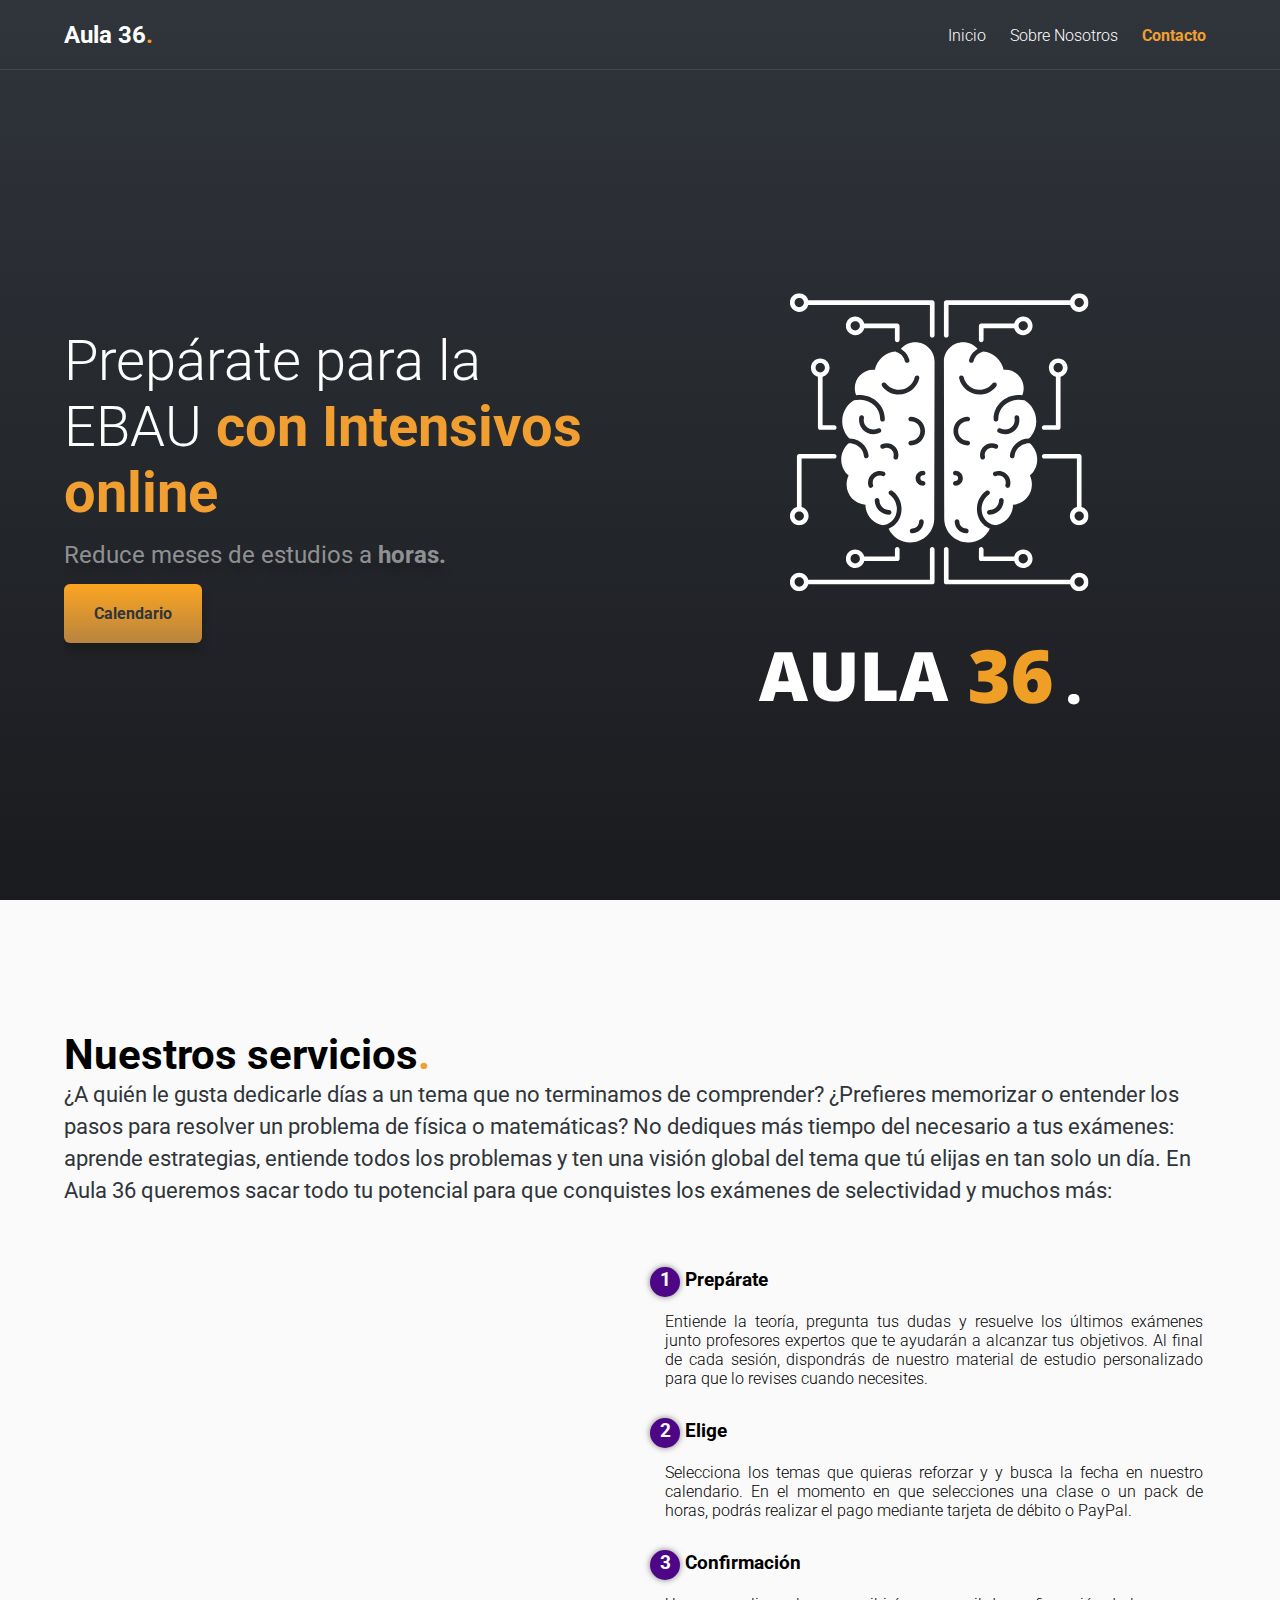
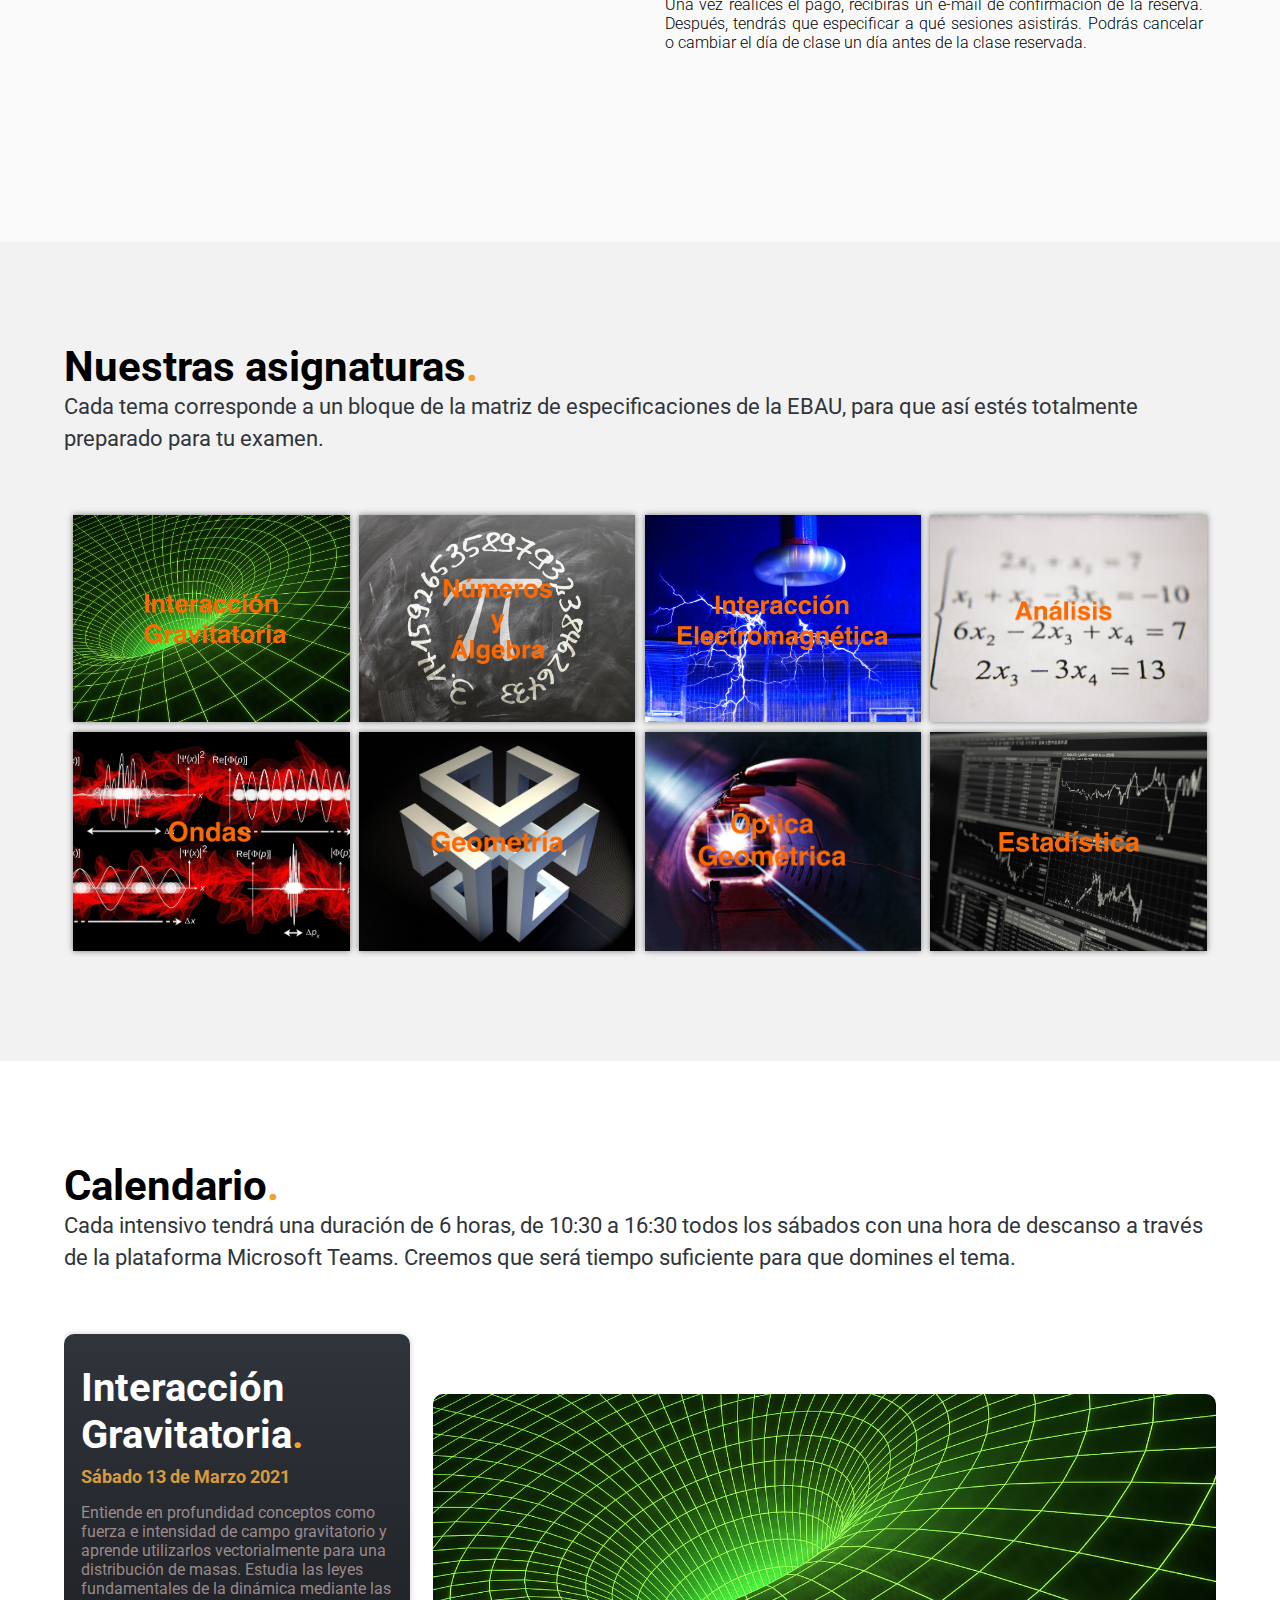
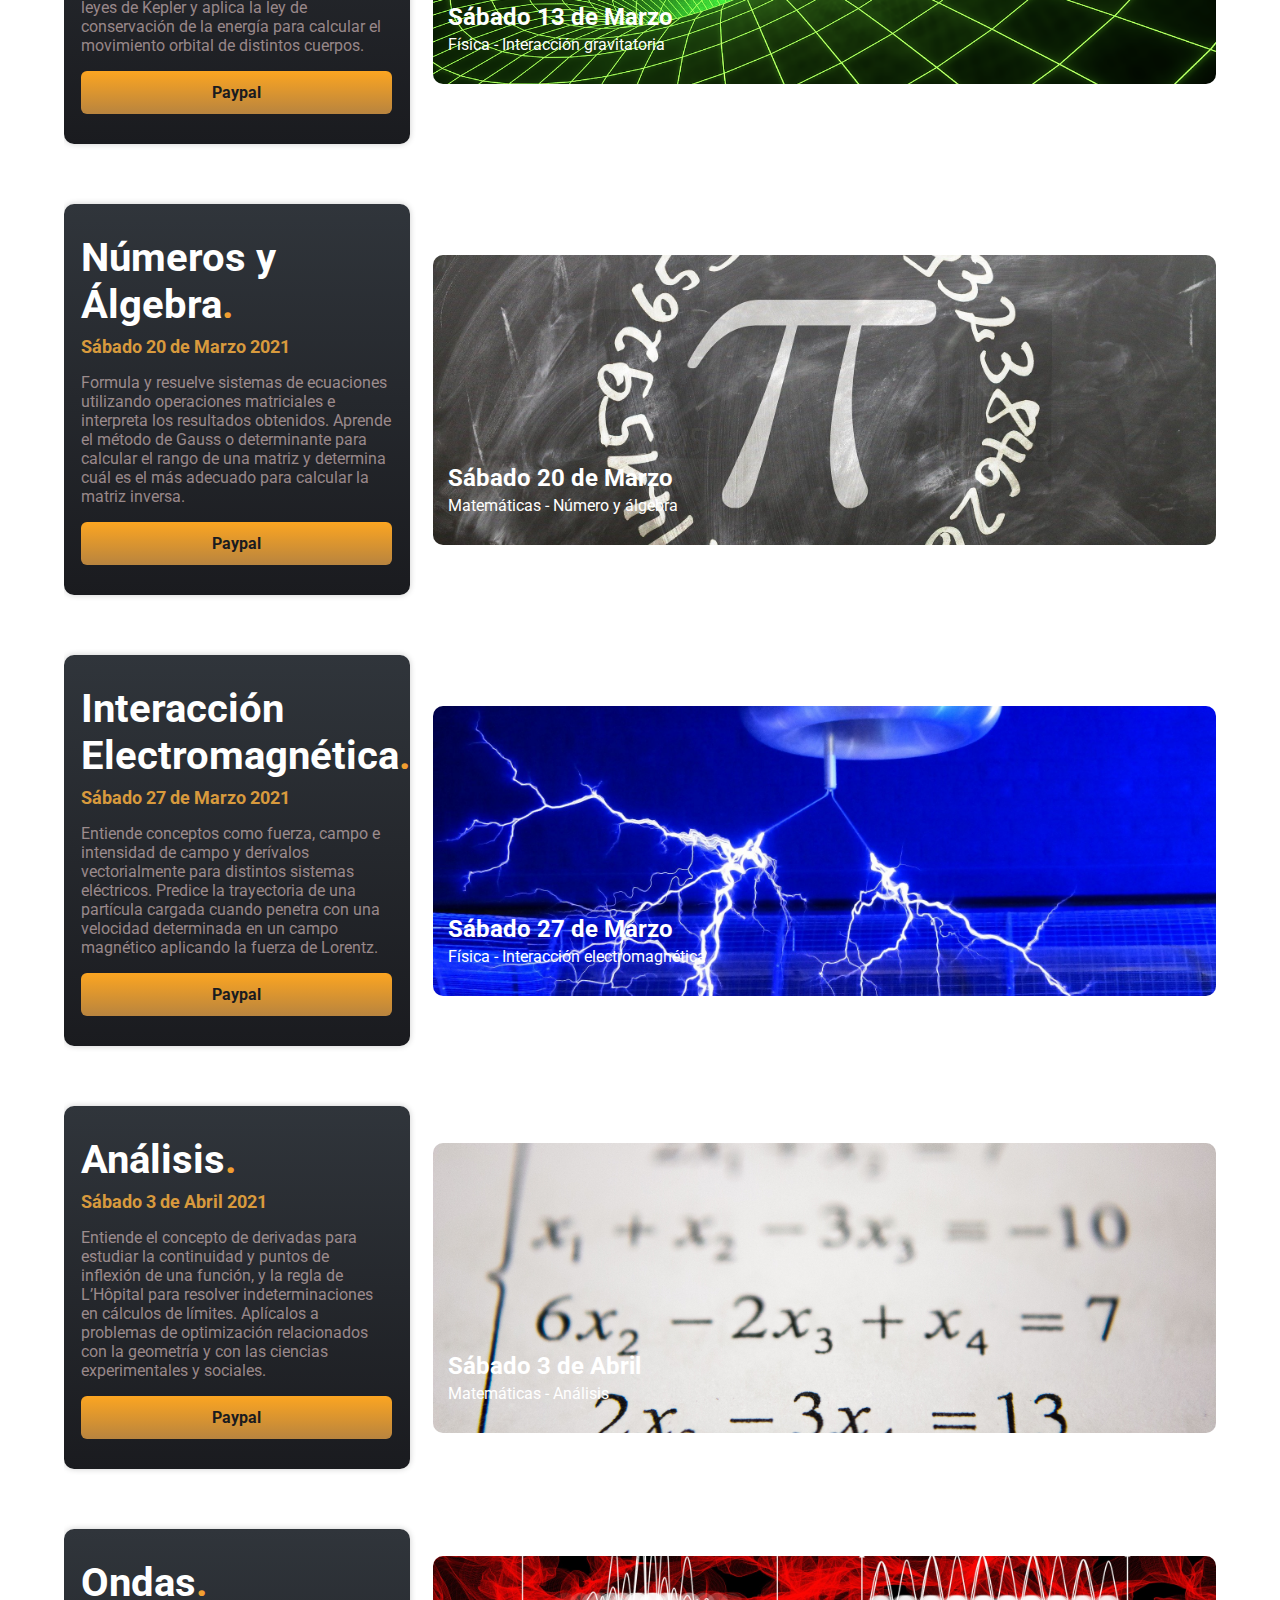
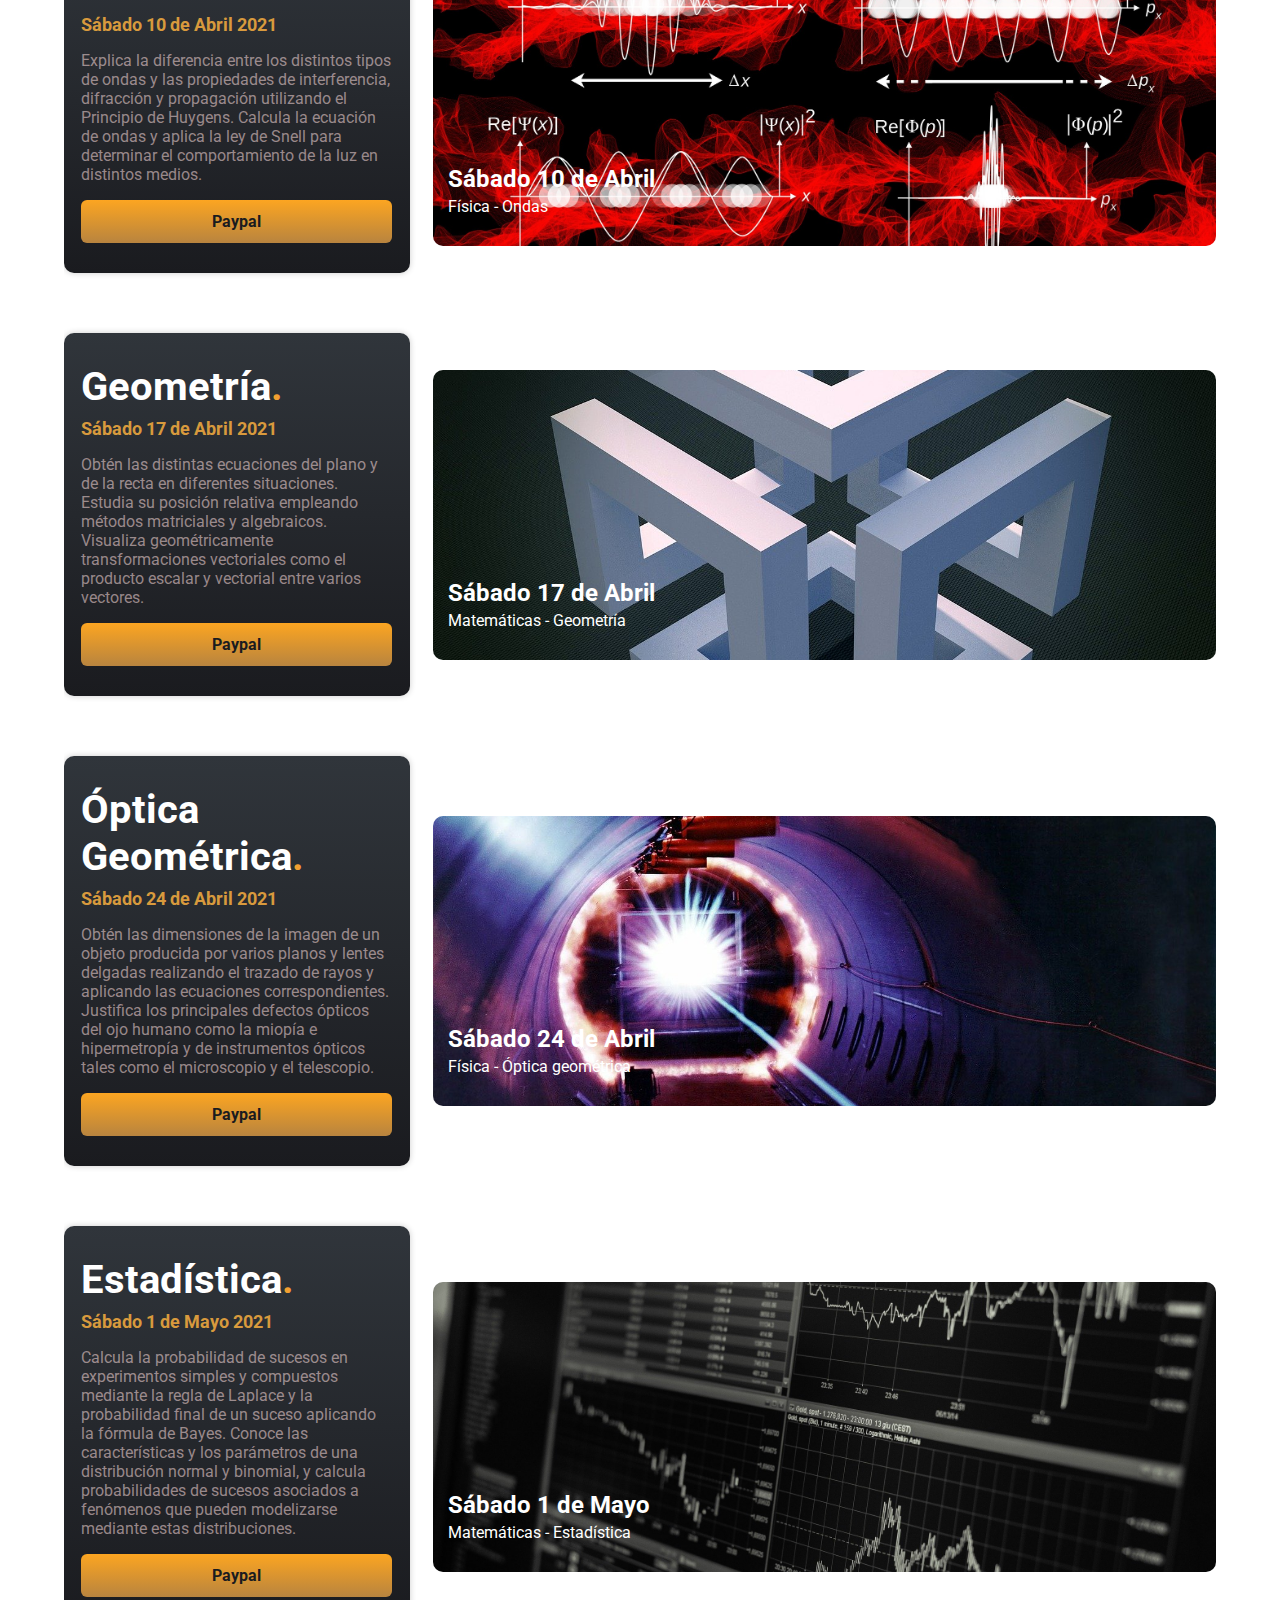
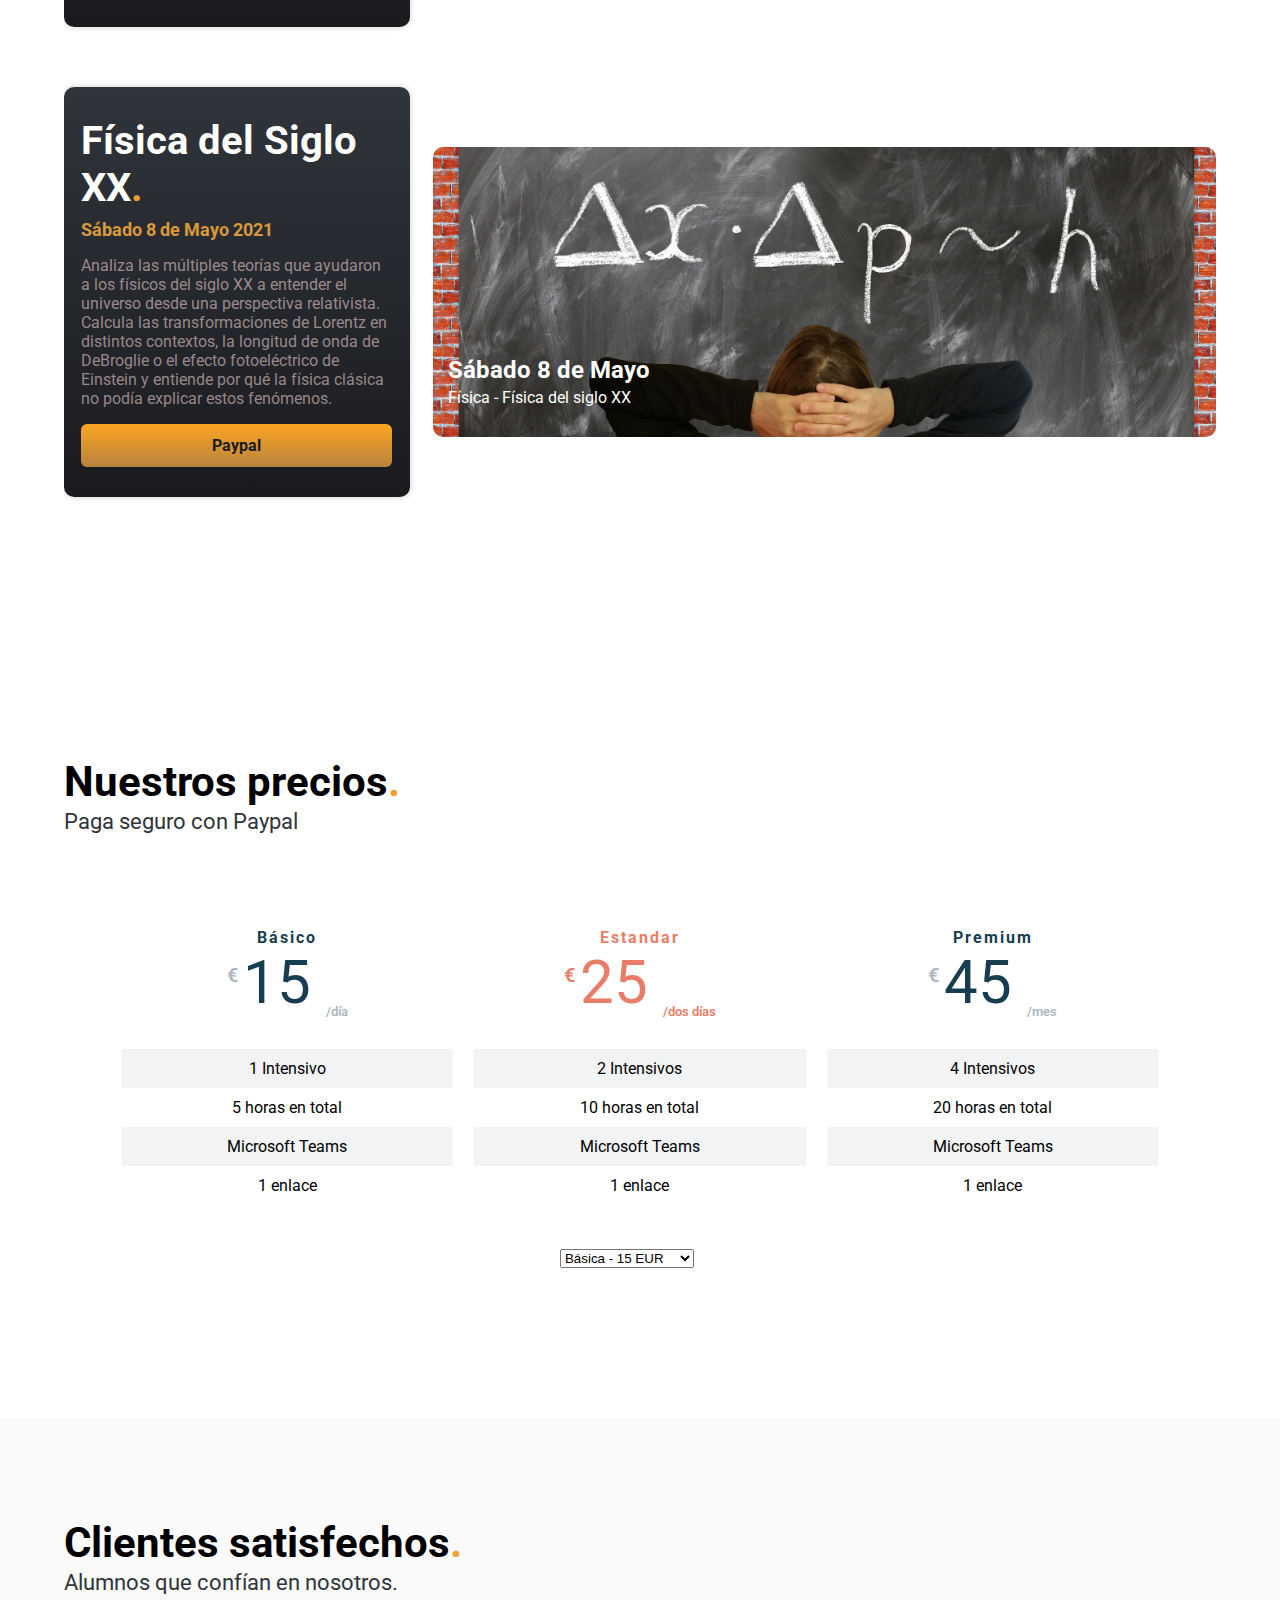
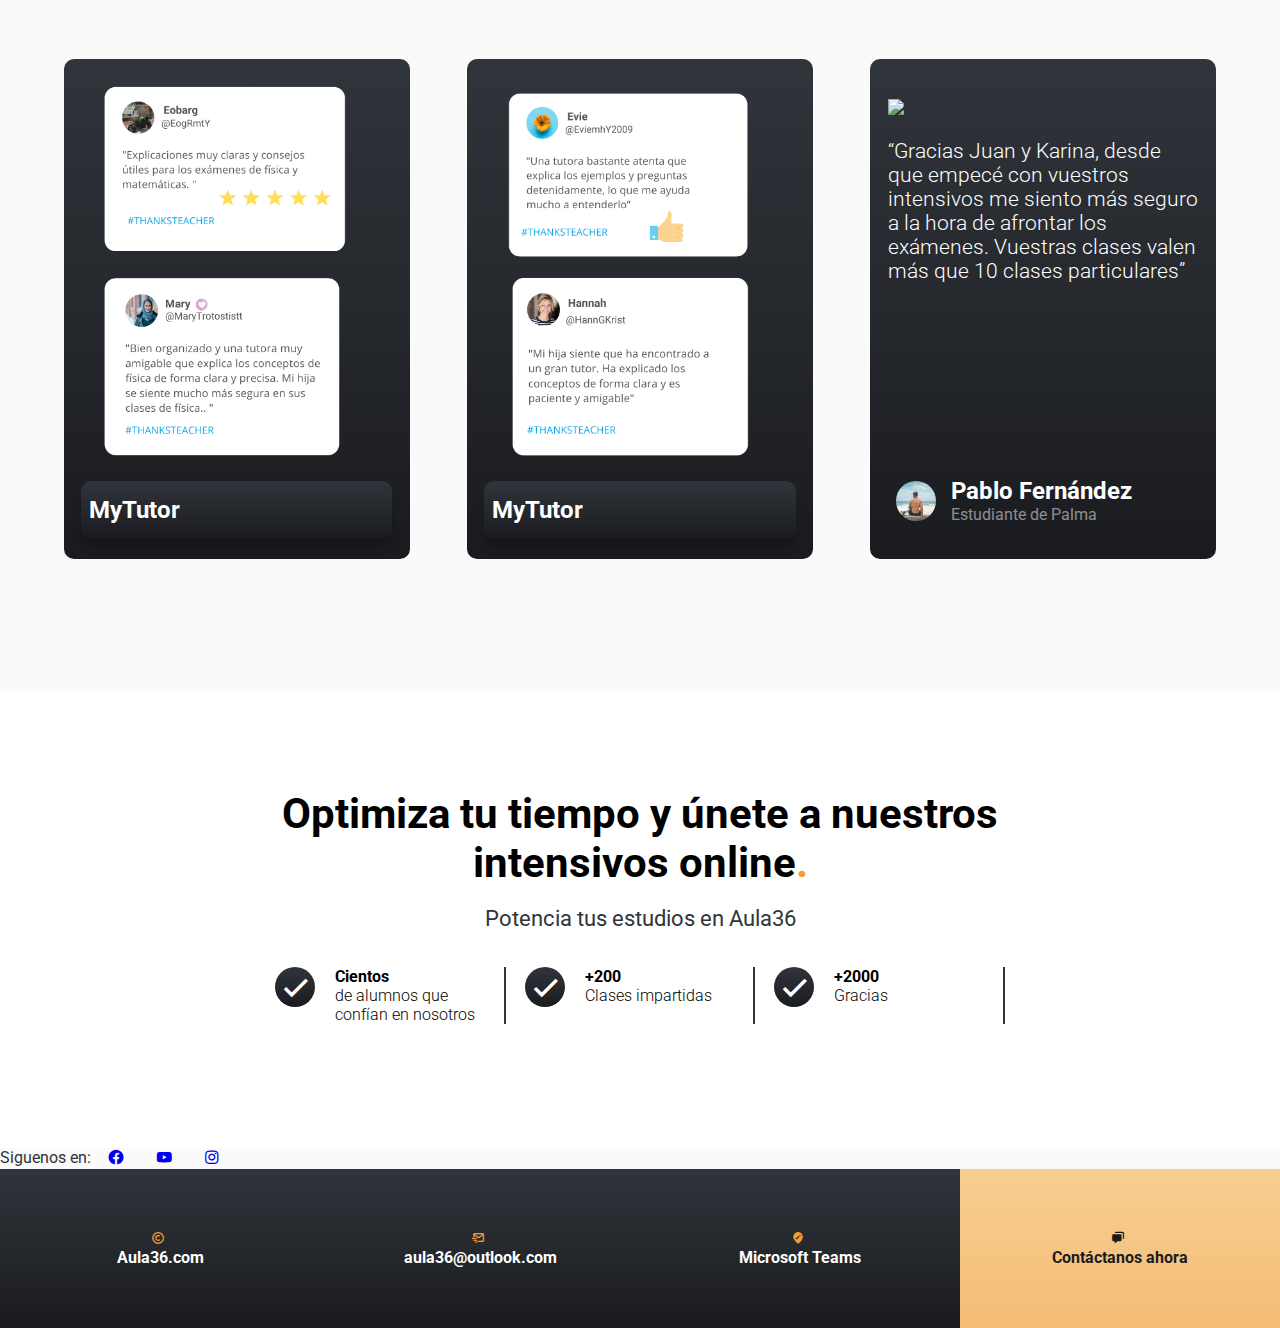
==== index.html @ c2f14b73 "Update index.html" ====
<!DOCTYPE html>
<html lang="es">
<head>
    <meta charset="UTF-8">
    <meta name="viewport" content="width=device-width, initial-scale=1.0">
    <meta name="description" content="Prepárate para la EBAU con cursos intensivos.Optimiza tus Estudios.Deja atrás las CLASES PARTICULARES y afronta la SELECTIVIDAD">
    <meta name="keywords" content="ebau, selectividad, clases particulares, estudiar, física, matemáticas">
    <title>Aula36</title>
    <link rel="shortcut icon" href="img/favicon-16x16.png" type="image/x-icon">
    <link rel="stylesheet" href="css/styles.css">
    <link href='https://cdn.jsdelivr.net/npm/boxicons@2.0.5/css/boxicons.min.css' rel='stylesheet'>
</head>
<body>
    <header class="hero">
        <nav class="nav__hero">
            <div class="container nav__container">
                <div class="logo">
                    <h2 class="logo__name">Aula 36<span class="point">.</span></h2>
                </div>
                <div class="links">
                    <a href="index.html" class="link">Inicio</a>
                    <a href="sobre nosotros.html" class="link">Sobre Nosotros</a>
                    <a href="contacto.html" class="link link--active">Contacto</a>
                </div>
            </div>
        </nav>


        <section class="container hero__main">  
            <div class="hero__textos">
                <h1 class="title">Prepárate para la EBAU <span class="title--active">con Intensivos online</span></h1> 
                <p class="copy">Reduce meses de estudios a <span class="copy__active">horas.</span></p>
                <a href="#Fecha1" class="cta">Calendario</a>
            </div>
            <img src="img/fefef.svg" class="mockup">
        </section>
    </header>

    <main>
        <section class="services">
            <div class="container">
                <h2 class="subtitle">Nuestros servicios<span class="point">.</span></h2>
                <p class="copy__section">¿A quién le gusta dedicarle días a un tema que no terminamos de comprender? ¿Prefieres memorizar o entender los pasos para resolver un problema de física o matemáticas? 
                    No dediques más tiempo del necesario a tus exámenes: aprende estrategias, entiende todos los problemas y ten una visión global del tema que tú elijas en tan solo un día. En Aula 36 queremos sacar todo tu potencial para que conquistes los exámenes de selectividad y muchos más:</p>
                <div class="contenedor-sobre-nosotros">
                    <iframe width="560" height="315" src="https://www.youtube.com/embed/wNj5FVnJhC0" frameborder="0" allow="accelerometer; autoplay; clipboard-write; encrypted-media; gyroscope; picture-in-picture" allowfullscreen></iframe>
                    <div class="contenido-textos">
                        <h3><span>1</span>Prepárate</h3>
                        <p>Entiende la teoría, pregunta tus dudas  y resuelve los últimos exámenes junto profesores expertos que te ayudarán a alcanzar tus objetivos. Al final de cada sesión, dispondrás de nuestro material de estudio personalizado para que lo revises cuando necesites.</p>
                        <h3><span>2</span>Elige</h3>
                        <p>Selecciona los temas que quieras reforzar y y busca la fecha en nuestro calendario. En el momento en que selecciones una clase o un pack de horas, podrás realizar el pago mediante tarjeta de débito o PayPal. </p>
                            <h3><span>3</span>Confirmación</h3>
                        <p>Una vez realices el pago, recibirás un e-mail de confirmación de la reserva. Después, tendrás que especificar a qué sesiones asistirás. Podrás cancelar o cambiar el día de clase un día antes de la clase reservada.</p>
                    </div>
                </div>
            </div>
        </section>
        <section class="portafolio">
            <div class="container">
                <h2 class="subtitle">Nuestras asignaturas<span class="point">.</span></h2>
            <p class="copy__section">Cada tema corresponde a un bloque de la matriz de especificaciones de la EBAU, para que así estés totalmente preparado para tu examen. </p>
                <div class="galeria-port">
                    <div class="imagen-port">
                        <img src="img/interaccion gravitatoria copia.png" alt="">
                        <div class="hover-galeria">
                            
                            <a href="#Fecha1"><p>Sábado 13 de Marzo</p></a> 
                        </div>
                    </div>
                    <div class="imagen-port">
                        <img src="img/numeros copia.jpg" alt="">
                        <div class="hover-galeria">
                            
                          <a href="#Fecha2"><p>Sábado 20 de Marzo</p></a>  
                        </div>
                    </div>
                    <div class="imagen-port">
                        <img src="img/electromag.jpg" alt="">
                        <div class="hover-galeria">
                          
                           <a href="#Fecha3"><p>Sábado 27 de Marzo</p></a> 
                        </div>
                    </div>
                    <div class="imagen-port">
                        <img src="img/analisi copia.jpg" alt="">
                        <div class="hover-galeria">
                         
                            <a href="#Fecha4"><p>Sábado 3 de Abril</p></a>
                        </div>
                    </div>
                    <div class="imagen-port">
                        <img src="img/ondas.jpg" alt="">
                        <div class="hover-galeria">
                            
                           <a href="#Fecha5"><p>Sábado 10 de Abril</p></a>
                        </div>
                    </div>
                    <div class="imagen-port">
                        <img src="img/geometria.jpg" alt="">
                        <div class="hover-galeria">
                            
                           <a href="#Fecha6"><p>Sábado 17 de Abril</p></a>
                        </div>
                    </div>
                    <div class="imagen-port">
                        <img src="img/optica  copia.jpg" alt="">
                        <div class="hover-galeria">
                          
                           <a href="#Fecha7"><p>Sábado 24 de Abril</p></a> 
                        </div>
                    </div>
                    <div class="imagen-port">
                        <img src="img/estadistica estadi copia.jpg" alt="">
                        <div class="hover-galeria">
                           
                            <a href="#Fecha8"><p>Sábado 1 de Mayo</p></a>
                        </div>
                    </div>
                    
                </div>
            </div>
        </section>





        <section class="projects container">
            <h2 class="subtitle">Calendario<span class="point">.</span></h2>
            <p class="copy__section">Cada intensivo tendrá una duración de 6 horas, de 10:30 a 16:30 todos los sábados con una hora de descanso a través de la plataforma Microsoft Teams. Creemos que será tiempo suficiente para que domines el tema.</p>
            <article class="container-bg">
                <div class="card">
                    <div class="cards__text">
                        <h3 class="card__title" id="Fecha1">Interacción Gravitatoria<span class="point">.</span></h3>
                        <p class="card__date">Sábado 13 de Marzo 2021</p>
                        <p class="card__copy">Entiende en profundidad conceptos como fuerza e intensidad de campo gravitatorio y aprende utilizarlos vectorialmente para una distribución de masas. Estudia las leyes fundamentales de la dinámica mediante las leyes de Kepler y aplica la ley de conservación de la energía para calcular el movimiento orbital de distintos cuerpos.</p>
                        <a href="#Paypal" class="card__button">Paypal</a>
                    </div>
                </div>
                <div class="background">
                    <img src="img/interaccion gravitatoria.png" class="background__img">
                    <div class="background__text">
                        <h3 class="background__title">Sábado 13 de Marzo</h3>
                        <p class="background__copy">Física - Interacción gravitatoria</p>
                    </div>
                </div>
                <div class="card">
                    <div class="cards__text">
                        <h3 class="card__title" id="Fecha2">Números y Álgebra<span class="point">.</span></h3>
                        <p class="card__date">Sábado 20 de Marzo 2021</p>
                        <p class="card__copy">Formula y resuelve sistemas de ecuaciones utilizando operaciones matriciales e interpreta los resultados obtenidos. Aprende el método de Gauss o determinante para calcular el rango de una matriz y determina cuál es el más adecuado para calcular la matriz inversa.</p>
                        <a href="#Paypal" class="card__button">Paypal</a>
                    </div>
                </div>
                <div class="background">
                    <img src="img/numeros.jpg" class="background__img">
                    <div class="background__text">
                        <h3 class="background__title">Sábado 20 de Marzo</h3>
                        <p class="background__copy">Matemáticas - Número y álgebra</p>
                    </div>
                </div>
                <div class="card">
                    <div class="cards__text">
                        <h3 class="card__title" id="Fecha3">Interacción Electromagnética<span class="point">.</span></h3>
                        <p class="card__date">Sábado 27 de Marzo 2021</p>
                        <p class="card__copy">Entiende conceptos como fuerza, campo e intensidad de campo y derívalos vectorialmente para distintos sistemas eléctricos. Predice la trayectoria de una partícula cargada cuando penetra con una velocidad determinada en un campo magnético aplicando la fuerza de Lorentz.</p>
                        <a href="#Paypal" class="card__button">Paypal</a>
                    </div>
                </div>
                <div class="background">
                    <img src="img/interacion electro.jpg" class="background__img">
                    <div class="background__text">
                        <h3 class="background__title">Sábado 27 de Marzo</h3>
                        <p class="background__copy">Física - Interacción electromagnética</p>
                    </div>
                </div>
                <div class="card">
                    <div class="cards__text">
                        <h3 class="card__title" id="Fecha4">Análisis<span class="point">.</span></h3>
                        <p class="card__date">Sábado 3 de Abril 2021</p>
                        <p class="card__copy">Entiende el concepto de derivadas para estudiar la continuidad y puntos de inflexión de una función, y la regla de L’Hôpital para resolver indeterminaciones en cálculos de límites. Aplícalos a problemas de optimización relacionados con la geometría y con las ciencias experimentales y sociales.</p>
                        <a href="#Paypal" class="card__button">Paypal</a>
                    </div>
                </div>
                <div class="background">
                    <img src="img/analisi.jpg" class="background__img">
                    <div class="background__text">
                        <h3 class="background__title">Sábado 3 de Abril</h3>
                        <p class="background__copy">Matemáticas - Análisis</p>
                    </div>
                </div>
                <div class="card">
                    <div class="cards__text">
                        <h3 class="card__title" id="Fecha5">Ondas<span class="point">.</span></h3>
                        <p class="card__date">Sábado 10 de Abril 2021</p>
                        <p class="card__copy">Explica la diferencia entre los distintos tipos de ondas y las propiedades de interferencia, difracción y propagación utilizando el Principio de Huygens. Calcula la ecuación de ondas y aplica la ley de Snell para determinar el comportamiento de la luz en distintos medios. </p>
                        <a href="#Paypal" class="card__button">Paypal</a>
                    </div>
                </div>
                <div class="background">
                    <img src="img/ondas ons.jpg" class="background__img">
                    <div class="background__text">
                        <h3 class="background__title">Sábado 10 de Abril</h3>
                        <p class="background__copy">Física - Ondas</p>
                    </div>
                </div>
                <div class="card">
                    <div class="cards__text">
                        <h3 class="card__title" id="Fecha6">Geometría<span class="point">.</span></h3>
                        <p class="card__date">Sábado 17 de Abril 2021</p>
                        <p class="card__copy">Obtén las distintas ecuaciones del plano y de la recta en diferentes situaciones. Estudia su posición relativa empleando métodos matriciales y algebraicos. Visualiza geométricamente transformaciones vectoriales como el producto escalar y vectorial entre varios vectores.</p>
                        <a href="#Paypal" class="card__button">Paypal</a>
                    </div>
                </div>
                <div class="background">
                    <img src="img/geometria cubo.jpg" class="background__img">
                    <div class="background__text">
                        <h3 class="background__title">Sábado 17 de Abril</h3>
                        <p class="background__copy">Matemáticas - Geometría</p>
                    </div>
                </div>
                <div class="card">
                    <div class="cards__text">
                        <h3 class="card__title" id="Fecha7">Óptica Geométrica<span class="point">.</span></h3>
                        <p class="card__date">Sábado 24 de Abril 2021</p>
                        <p class="card__copy">Obtén las dimensiones de la imagen de un objeto producida por varios planos y lentes delgadas realizando el trazado de rayos y aplicando las ecuaciones correspondientes. Justifica los principales defectos ︎ópticos del ojo humano como la miop︎ía e hipermetrop︎ía y de instrumentos ︎ópticos tales como el microscopio y el telescopio.</p>
                        <a href="#Paypal" class="card__button">Paypal</a>
                    </div>
                </div>
                <div class="background">
                    <img src="img/optica .jpg" class="background__img">
                    <div class="background__text">
                        <h3 class="background__title">Sábado 24 de Abril</h3>
                        <p class="background__copy">Física - Óptica geométrica</p>
                    </div>
                </div>
                <div class="card">
                    <div class="cards__text">
                        <h3 class="card__title" id="Fecha8">Estadística<span class="point">.</span></h3>
                        <p class="card__date">Sábado 1 de Mayo 2021</p>
                        <p class="card__copy">Calcula la probabilidad de sucesos en experimentos simples y compuestos mediante la regla de Laplace y la probabilidad final de un suceso aplicando la fórmula de Bayes. Conoce las características y los parámetros de una distribución normal y binomial, y calcula probabilidades de sucesos asociados a fenómenos que pueden modelizarse mediante estas distribuciones.   </p>
                        <a href="#Paypal" class="card__button">Paypal</a>
                    </div>
                </div>
                <div class="background">
                    <img src="img/estadistica estadi.jpg" class="background__img">
                    <div class="background__text">
                        <h3 class="background__title">Sábado 1 de Mayo</h3>
                        <p class="background__copy">Matemáticas - Estadística</p>
                    </div>
                </div>
                <div class="card">
                    <div class="cards__text">
                        <h3 class="card__title" id="Fecha9">Física del Siglo XX<span class="point">.</span></h3>
                        <p class="card__date">Sábado 8 de Mayo 2021</p>
                        <p class="card__copy">Analiza las múltiples teorías que ayudaron a los físicos del siglo XX a entender el universo desde una perspectiva relativista. Calcula las transformaciones de Lorentz en distintos contextos, la longitud de onda de DeBroglie o el efecto fotoeléctrico de Einstein y entiende por qué la física clásica no podía explicar estos fenómenos.</p>
                        <a href="#Paypal" class="card__button">Paypal</a>
                    </div>
                </div>
                <div class="background">
                    <img src="img/Sxx.jpg" class="background__img">
                    <div class="background__text">
                        <h3 class="background__title">Sábado 8 de Mayo</h3>
                        <p class="background__copy">Física - Física del siglo XX</p>
                    </div>
                </div>
               
             
            </article>
        </section>


        <section class="container">
            <h2 class="subtitle">Nuestros precios<span class="point">.</span></h2>
            <p class="copy__section" id="Paypal">Paga seguro con Paypal</p>
                    <div class="wrap">
                        <div class="pricing-wrap">
                            <div class="pricing-table">
                                <div class="pricing-table-cont">
                                    <div class="pricing-table-head">
                                        <h2>Básico</h2>
                                        <h3><sup>€ </sup>15 <sub>/día</sub></h3>
                                    </div>
                                    <ul class="pricing-table-list">
                                        <li><span>1 </span>Intensivo</li>
                                        <li><span>5 </span>horas en total</li>
                                        <li><span></span>Microsoft Teams</li>
                                        <li><span>1 </span>enlace</li>
                                    </ul>
                                   
                                   
                                </div>
                            </div>
                            <div class="pricing-table">
                                <div class="pricing-table-cont">
                                    <div class="pricing-table-head estandar-title" >
                                        <h2>Estandar</h2>
                                        <h3><sup>€ </sup>25 <sub>/dos días</sub></h3>
                                    </div>
                                    <ul class="pricing-table-list">
                                        <li><span>2 </span>Intensivos</li>
                                        <li><span>10 </span>horas en total</li>
                                        <li><span></span>Microsoft Teams</li>
                                        <li><span>1 </span>enlace</li>
                                    </ul>
                                  </div>
                              </div>
          
                              <div class="pricing-table">
                                <div class="pricing-table-cont">
                                    <div class="pricing-table-head" >
                                        <h2>Premium</h2>
                                        <h3><sup>€ </sup>45 <sub>/mes</sub></h3>
                                    </div>
                                    <ul class="pricing-table-list">
                                        <li><span>4 </span>Intensivos</li>
                                        <li><span>20 </span>horas en total</li>
                                        <li><span></span>Microsoft Teams</li>
                                        <li><span>1 </span>enlace</li>
                                    </ul>
                                  </div>
                              </div>
                            </div> 
                
                            <div id="smart-button-container">
                                <div style="text-align: center;">
                                  <div style="margin-bottom: 1.25rem;">
                                    <p></p>
                                    <select id="item-options"><option value="Básica" price="15">Básica - 15 EUR</option><option value="Estándar" price="25">Estándar - 25 EUR</option><option value="Premium" price="45">Premium - 45 EUR</option></select>
                                    <select style="visibility: hidden" id="quantitySelect"></select>
                                  </div>
                                <div id="paypal-button-container"></div>
                                </div>
                              </div>
                              <script src="https://www.paypal.com/sdk/js?client-id=Ab7tMLRqrZ4BpbXq5FTpYUDBXcegMAT9Wze6vh7yZwE17oCIQgnxRaPvX6les4_Goz8CY1_FpLGQf4vq&currency=EUR" data-sdk-integration-source="button-factory"></script>
                              <script>
                                function initPayPalButton() {
                                  var shipping = 0;
                                  var itemOptions = document.querySelector("#smart-button-container #item-options");
                              var quantity = parseInt();
                              var quantitySelect = document.querySelector("#smart-button-container #quantitySelect");
                              if (!isNaN(quantity)) {
                                quantitySelect.style.visibility = "visible";
                              }
                              var orderDescription = '';
                              if(orderDescription === '') {
                                orderDescription = 'Item';
                              }
                              paypal.Buttons({
                                style: {
                                  shape: 'rect',
                                  color: 'gold',
                                  layout: 'vertical',
                                  label: 'paypal',
                                  
                                },
                                createOrder: function(data, actions) {
                                  var selectedItemDescription = itemOptions.options[itemOptions.selectedIndex].value;
                                  var selectedItemPrice = parseFloat(itemOptions.options[itemOptions.selectedIndex].getAttribute("price"));
                                  var tax = (0 === 0) ? 0 : (selectedItemPrice * (parseFloat(0)/100));
                                  if(quantitySelect.options.length > 0) {
                                    quantity = parseInt(quantitySelect.options[quantitySelect.selectedIndex].value);
                                  } else {
                                    quantity = 1;
                                  }
                          
                                  tax *= quantity;
                                  tax = Math.round(tax * 100) / 100;
                                  var priceTotal = quantity * selectedItemPrice + parseFloat(shipping) + tax;
                                  priceTotal = Math.round(priceTotal * 100) / 100;
                                  var itemTotalValue = Math.round((selectedItemPrice * quantity) * 100) / 100;
                          
                                  return actions.order.create({
                                    purchase_units: [{
                                      description: orderDescription,
                                      amount: {
                                        currency_code: 'EUR',
                                        value: priceTotal,
                                        breakdown: {
                                          item_total: {
                                            currency_code: 'EUR',
                                            value: itemTotalValue,
                                          },
                                          shipping: {
                                            currency_code: 'EUR',
                                            value: shipping,
                                          },
                                          tax_total: {
                                            currency_code: 'EUR',
                                            value: tax,
                                          }
                                        }
                                      },
                                      items: [{
                                        name: selectedItemDescription,
                                        unit_amount: {
                                          currency_code: 'EUR',
                                          value: selectedItemPrice,
                                        },
                                        quantity: quantity
                                      }]
                                    }]
                                  });
                                },
                                onApprove: function(data, actions) {
                                  return actions.order.capture().then(function(details) {
                                    alert('Transaction completed by ' + details.payer.name.given_name + '!');
                                  });
                                },
                                onError: function(err) {
                                  console.log(err);
                                },
                              }).render('#paypal-button-container');
                            }
                            initPayPalButton();
                              </script>
                    </section>
                   

        <section class="testimony">
            <div class="container">
                <h2 class="subtitle">Clientes satisfechos<span class="point">.</span></h2>
                <p class="copy__section">Alumnos que confían en nosotros.</p>

                <div class="testimony-container">
                    <div class="testimony__card">
                        <img src="img/1.png" class="testimony__img">
                        <div class="testimony__copy">
                           
                            <div class="testimony__info">
                                <h3 class="testimony__name">MyTutor</h3>
                               
                            </div>
                        </div>
                    </div>

                    <div class="testimony__card">
                        <img src="img/2.png" class="testimony__img">
                        <div class="testimony__copy">
                            
                            <div class="testimony__info">
                                <h3 class="testimony__name">MyTutor</h3>
                               
                            </div>
                        </div>
                    </div>

                    <div class="testimony__card">
                        <div class="testimony__text">
                            <img src="img/google_logo.svg" class="google__logo">
                            <p class="testimony__history">“Gracias Juan y Karina, desde que empecé con vuestros intensivos me siento más seguro a la hora de afrontar los exámenes. Vuestras clases valen más que 10 clases particulares”</p>
                            <div class="testimony__copy testimony__copy--modifier">
                                <img src="img/Andres.jpg" class="testimony__logo logo--picture">
                                <div class="testimony__info">
                                    <h3 class="testimony__name">Pablo Fernández</h3>
                                    <p class="testimony__position">Estudiante de Palma</p>
                                </div>
                            </div>
                        </div>
                    </div>
                    
                </div>
            </div>
        </section>

        <section class="email container container--modifier">
            <h2 class="subtitle subtitle--modifier">Optimiza tu tiempo y únete a nuestros intensivos online<span class="point">.</span></h2>

            <p class="copy__section copy__section--modifier">Potencia tus estudios en Aula36</p>

            <div class="check">
                <div class="check__item">
                    <i class='bx bx-check' ></i>
                    <div class="check__numbers">
                        <p class="check__number">Cientos</p>
                        <p class="check__copy">de alumnos que confían en nosotros</p>
                    </div>
                </div>
                <div class="check__item">
                    <i class='bx bx-check' ></i>
                    <div class="check__numbers">
                        <p class="check__number">+200</p>
                        <p class="check__copy">Clases impartidas</p>
                    </div>
                </div>
                <div class="check__item">
                    <i class='bx bx-check' ></i>
                    <div class="check__numbers">
                        <p class="check__number">+2000</p>
                        <p class="check__copy">Gracias</p>
                    </div>
                </div>
            </div>
           
        </section>
    </main>

    <footer class="footer">
         <section class="get-email">
           
            <div class="socialmedia">
                <p class="socialmedia__legend">Siguenos en:</p>
                <a href="https://www.facebook.com/Aula36-101110305310648"><i class='socialmedia__icon bx bxl-facebook-circle'></i></a>
                <a href="https://www.youtube.com/channel/UC2aLUd2bsOA_YbTPb7XFcYA"><i class='socialmedia__icon bx bxl-youtube'></i></a>
                <a href="https://www.instagram.com/aula.36/"><i class='socialmedia__icon bx bxl-instagram'></i></a>
                
            </div>
        </section>

        <div class="contact">
            <div class="item__contact">
                <i class='bx bx-copyright contact__icon' ></i>
                <h3 class="contact__title">Aula36.com</h3>
            </div>
            <div class="item__contact">
                <i class='bx bx-mail-send contact__icon' ></i>
                <h3 class="contact__title">aula36@outlook.com</h3>
            </div>
            <div class="item__contact">
                <i class='bx bxs-edit-location contact__icon' ></i>
                <h3 class="contact__title">Microsoft Teams</h3>
            </div>
            <div class="item__contact item__contact--gold">
                <i class='bx bxs-chat contact__icon contact__icon--modifier' ></i>
                <h3 class="contact__title">Contáctanos ahora</h3>
            </div>
        </div>
    </footer>
</body>
</html>
---- css/styles.css ----
@import url('https://fonts.googleapis.com/css2?family=Roboto:wght@300;400;700&display=swap');

:root{
    --gold1:#f29f31;
    --gold2:#d89a3d;
    --gray:#ffffff80;
    --gray2:#f7d9d990;
    --black1: #1A1B1F;
    --black2: #30353B;
    --shadow: 0 8px 8px;
    --color_shadow: #00000033;
}

*{
    margin: 0;
    padding:0;
    box-sizing: border-box;
}

body{
    font-family: 'Roboto', sans-serif;
}

.container{
    width: 90%;
    max-width: 1200px;
    margin: 0 auto;
    overflow: hidden;
    padding:100px 0;
    height: auto;
}

.container--modifier{
    width: 60%;
}

.hero{
    width: 100%;
    min-height: 100vh;
    background: linear-gradient(180deg, var(--black2) 0%, var(--black1) 100%);
}

.nav__hero{
    color: #fff;
    height: 70px;
    border-bottom: 1px solid rgba(255,255,255, 0.1);
}

.nav__container{
    display: flex;
    align-items: center;
    justify-content: space-between;
    height: inherit;
    padding: 0;
}

.logo__name{
    font-size: 24px;
}

.link{
    display: inline-block;
    color: inherit;
    text-decoration: none;
    font-weight: 300;
    padding: 10px;
}

.link--active{
    color: var(--gold1);
    font-weight: 700;
}

.point{
    color: var(--gold1);
}

.hero__main{
    height: calc(100vh - 70px);
    display: flex;
    justify-content: space-between;
    align-items: center;
    padding:0;
}

.mockup{
    object-fit: cover;
    width: 48%;
    max-height: 90vh;
}

.hero__textos{
    width: 48%;
}

.title{
    font-size: 56px;
    font-weight: 300;
    color: #fff;
}

.title--active{
    color: var(--gold1);
    font-weight: 700;
}

.copy{
    font-size: 24px;
    color: var(--gray);
    text-shadow: var(--shadow)  var(--color_shadow);
    margin: 15px 0;
}

.copy__active{
    font-weight: 700;
}

.cta{
    padding: 20px 30px;
    display: inline-block;
    background: linear-gradient(180deg, #fca521 0%, #b8843f 100%);
    text-decoration: none;
    color: var(--black2);
    font-weight: 700;
    box-shadow: var(--shadow) var(--color_shadow);
    border-radius: 6px;
}
/*ABAU*/
main .services{
    padding: 30px 0 60px 0;
}
.contenedor-sobre-nosotros{
    display: flex;
    justify-content: space-evenly;
}

.img-about-us{
    width: 48%;
    
}

.services .contenido-textos{
    width: 48%;
}

.contenido-textos h3{
    margin-bottom: 15px;
}

.contenido-textos h3 span{
    background: #4d0686;
    color: #fff;
    border-radius: 50%;
    display: inline-block;
    text-align: center;
    width: 30px;
    height: 30px;
    padding: 2px;
    box-shadow: 0 0 6px 0 rgba(0, 0, 0, .5);
    margin-right: 5px;
}

.contenido-textos p{
    padding: 0px 0px 30px 15px;
    font-weight: 300;
    text-align: justify;
}

/* Galeria */


.portafolio{
    background: #f2f2f2;
}

.galeria-port{
    display: flex;
    justify-content: space-evenly;
    flex-wrap: wrap;
}

.imagen-port{
    width: 24%;
    margin-bottom: 10px;
    overflow: hidden;
    position: relative;
    cursor: pointer;
    box-shadow: 0 0 6px 0 rgba(0, 0, 0, .5);
}

.imagen-port > img{
    width: 100%;
    height: 100%;
    object-fit: cover;
    display: block;
}

.hover-galeria{
    position: absolute;
    width: 100%;
    height: 100%;
    top: 0;
    transform: scale(0);
    background: hsla(273,91%,27%, 0.7);
    transition: transform .5s;
    display: flex;
    justify-content: center;
    align-items: center;
    flex-direction: column;
}

.hover-galeria img{
    width: 50px;
}

.hover-galeria p{
    color: #fff;
}

.imagen-port:hover .hover-galeria{
    transform: scale(1);
}

/* services */

.services{
    background: #fafafa;
}

.subtitle{
    font-size: 42px;
}

.subtitle--modifier{
    text-align: center;
    margin-bottom: 16px;
}

.copy__section{
    color: var(--black2);
    font-size: 22px;
    line-height: 32px;
    margin-bottom: 60px;
}

.copy__section--modifier{
    text-align: center;
    margin-bottom: 32px;
}

.container-cards{
    display: flex;
    justify-content: space-between;
    align-items: center;
    flex-wrap: wrap;
}

.card{
    width: 30%;
    padding: 30px 0;
    overflow: hidden;
    background: linear-gradient(180deg, var(--black2) 0%, var(--black1) 100%);
    border-radius: 10px;
    position: relative;
    text-align: right;
    margin-bottom: 60px;
    box-shadow: 0 0 6px var(--color_shadow);
}

.card__img{
    width: 95%;
    height: 200px;
    object-fit: cover;
    border-radius: 10px 0 0 10px;
}

.cards__text{
    text-align: left;
    width: 90%;
    margin:0 auto;
}

.card__list{
    color: var(--gold2);
    font-weight: 700;
    margin: 25px 0 12px ;
    font-size: 18px;
}


.card__title{
    font-size: 40px;
    color: #fff;
    margin-bottom: 8px;
}

.card__copy{
    color: var(--gray2);
    margin-bottom: 16px;
}

.card__button{
    display: block;
    background: linear-gradient(180deg, #fca521 0%, #b8843f 100%);
    border-radius: 6px;
    text-decoration: none;
    width: 100%;
    color: var(--black1);
    font-weight: 700;
    text-align: center;
    padding: 12px 0;
}

.card__date{
    color: var(--gold2);
    font-size: 18px;
    font-weight: bold;
    margin-bottom: 16px;
}

.container-bg{
    display: flex;
    justify-content: space-between;
    align-items: center;
    flex-wrap: wrap;
}


.background{
    width: 68%;
    height: 290px;
    border-radius: 10px;
    position: relative;
    margin-bottom: 60px;
}

.background__img{
    width: 100%;
    height: 100%;
    object-fit: cover;
    border-radius: inherit;
}

.background__text{
    position: absolute;
    width: 100%;
    bottom: 30px;
    left: 15px;
    color: #fff;
}

.background__title{
    font-size: 24px;
    margin-bottom: 4px;
}

.testimony{
    background: #fafafa;
}

.testimony-container{
    display: flex;
    justify-content: space-between;
    align-items: center;
    flex-wrap: wrap;
}

.testimony__card{
    width: 30%;
    height: 500px;
    background: linear-gradient(180deg, var(--black2) 0%, var(--black1) 100%);
    border-radius: 10px;
    position: relative;
    margin-bottom: 30px;
}

.testimony__img{
    width: 100%;
    height: 100%;
    border-radius: inherit;
    object-fit: cover;
    object-position: center top;
}

.testimony__copy{
    position: absolute;
    bottom: 20px;
    left: 5%;
    width: 90%;
    background: linear-gradient(180deg, var(--black2) 0%, var(--black1) 100%);
    color: #fff;
    margin: 0 auto;
    border-radius: 10px;
    box-shadow: var(--shadow) var(--color_shadow);
    padding: 15px 8px;
    display: flex;
    align-items: center;
}

.testimony__copy--modifier{
    background: none;
    box-shadow: none;
}

.testimony__logo{
    font-size: 40px;
    margin-right: 15px;
    display: inline-block;
}

.testimony__name{
    font-size: 24px;
    line-height:28px;
}

.testimony__position{
    color: var(--gray);
}

.testimony__text{
    padding: 40px 0;
    width: 90%;
    margin: 0 auto;
    color: #fff;
}

.google__logo{
    margin-bottom: 20px;
}


.testimony__history{
    font-size: 21px;
    font-weight: 300;
}


.testimony__info{
    width: 70%;
}

.logo--picture{
    width: 40px;
    height: 40px;
    object-fit: cover;
    border-radius: 50%;
    object-position: center top;
}

/*tabla de precios*/
 
a{
    text-decoration: none;
}

ul{
    list-style: none;
}

.wrap{
    width: 90%;
    max-width: 1170px;
    margin: 50px auto;
   
}

.pricing-wrap{
    width: 100%;
    display: flex;
    justify-content: space-between;
    flex-wrap: wrap;
   
}

.pricing-table{
    width: 32%;
    transition: transform .5s ease;
}

.pricing-table:hover{
    transform: scale(1.07)
}

.pricing-table-cont{
    background: #fff;
    text-align: center;
    height: 350px;
}

.pricing-table-head{
    color: #173D50;
    padding: 30px 0px;
}

.pricing-table-head h2{
    font-size: 16px;
    letter-spacing: 2px;
    font-weight: bold;
}

.pricing-table-head h3{
    font-size: 60px;
    font-weight: 400;
    display: inline;
}

.pricing-table-head h3 sup, .pricing-table-head h3 sub{
    font-size: 20px;
    color: #ABB8C0;
    font-weight: 600;
}
.pricing-table-head h3 sub{
    font-size: 13px;
}

.pricing-table-head.estandar-title h2, .pricing-table-head.estandar-title h3, .pricing-table-head.estandar-title h3 sub, .pricing-table-head.estandar-title h3 sup{
    color: #E97D68;
}


.pricing-table-list li {
    background: #F1F3F5;
    padding: 10px 0;
}
.pricing-table-list li:nth-child(2n){
    background: #ffff;
}

.pricing-table-bottom{
    display: block;
    width: 100%;
    padding: 20px 0;
    background: #0C1F28;
    color: white;
    margin-top: 23px;
}

.pricing-table-bottom.estandar{
    background: #E97D68;
}


/* check */

.check{
    display: flex;
    justify-content: space-evenly;
    flex-wrap: wrap;
    margin: 0 auto;
}

.check__item{
    width: 30%;
    padding-right: 10px;
    display: flex;
    border-right: 2px solid var(--black2);
}

.bx-check{
    background: linear-gradient(180deg, var(--black2) 0%, var(--black1) 100%);
    display: inline-block;
    width: 40px;
    height: 40px;
    text-align: center;
    margin-right: 20px;
    color: #fff;
    border-radius: 50%;
    font-size: 40px;
}

.check__number{
    font-weight: 700;
}

.check__copy{
    font-weight: 300;
}

.newsletter{
    width: 60%;
    margin: 0 auto;
    margin-top: 40px;
    height: auto;
    font-family: inherit;
    position: relative;
    border-radius: 6px;
}

.newsletter--modifier{
    margin: 0;
    width: 80%;
}

.newsletter__input{
    width: 100%;
    height: 100%;
    padding: 22px 10px;
    outline: none;
    font-family: inherit;
    border-radius: 6px;
    border: 1px solid var(--black1)
}

.newsletter__submit{
    position: absolute;
    right: 8px;
    top: 10%;
    height: 80%;
    background: linear-gradient(180deg, var(--black2) 0%, var(--black1) 100%);
    color: #fff;
    padding: 0 15px;
    border: none;
    border-radius: 6px;
    font-family: inherit;
    font-weight: 700;
    cursor: pointer;
}


.footer{
    background: #fafafa;
}

.footer__caption{
    display: flex;
    flex-wrap: wrap-reverse;
    justify-content: space-evenly;
}


.title__footer{
    font-size: 24px;
    margin-bottom: 32px;
}

.download{
    width: 50%;
}

.download__app{
    display: flex;
}

.download__item{
    display: flex;
    padding: 18px 12px;
    border-radius: 6px;
    border: 1px solid var(--black2);
    width: 42%;
    align-items: center;
    margin-right: 20px;
    margin-bottom: 16px;
}

.download__logo{
    font-size: 40px;
    margin-right: 20px;
}

.download__title{
    font-size: 18px;
}

.footer__copy{
    width: 100%;
    color: var(--black2);
    display: flex;
    flex-wrap: wrap;
}

.copyright{
    width: 100%;
}

.politica__privacidad{
    color: inherit;
    text-decoration: none;
    display: inline-block;
    margin-top: 10px;
}

.politica__privacidad:hover{
    text-decoration: underline;
}

.politica__privacidad--margin{
    margin-right: 10px;
}

.get-email{
    width: 50%;
}

.socialmedia{
    margin-top: 24px;
    display: flex;
    color: var(--black2);
}

.socialmedia__icon{
    font-size: 18px;
    margin-right: 30px;
    display: inline-block;
}

.socialmedia__legend{
    color: var(--black2);
    margin-right: 16px;
}

.contact{
    display: flex;
    width: 100%;
    flex-wrap: wrap;
    color: #fff;
}

.item__contact{
    width: 25%;
    padding: 60px 0;
    text-align: center;
    background: linear-gradient(180deg, var(--black2) 0%, var(--black1) 100%);

}


.item__contact--gold{
    background: linear-gradient(180deg, #F7CE90 0%, #F4BD76 100%);
    color: var(--black1);
}

.contact__icon{
    font-size: 14px;
    color: var(--gold1);
    line-height: 20px;
    margin-right: 4px;
}

.contact__icon--modifier{
    color: var(--black1);
}

.contact__title{
    font-size: 16px;
    line-height: 20px;
}

@media screen and (max-width:900px){
    .mockup{
        width: 600px;
        height: auto;
    }

    .title{
        font-size: 50px;
    }

    .copy{
        font-size: 22px;
    }

    .cta{
        padding: 15px 22px;
    }
    /*ABOUT*/
    .contenedor-sobre-nosotros{
        flex-direction: column;
        justify-content: center;
        align-items: center;
    }

    .sobre-nosotros .contenido-textos{
        width: 90%;
    }

    .imagen-about-us{
        width: 90%;
    }
    .container-cards{
        justify-content: space-evenly;
    }

    .services .card{
        width: 45%;
    }

    .background{
        width: 52%;
    }

    /* Galeria */

    .imagen-port{
        width: 44%;
    }
    .card{
        width: 42%;
    }

    .testimony-container{
        justify-content: space-evenly;
    }

    .testimony__card{
        width: 45%;
    }

    .check__item{
        width: 45%;
        margin-bottom: 35px;
    }

    .newsletter{
        width: 80%;
    }

    .download{
        width: 100%;
    }

    .download__app{
        justify-content: space-between;
    }

    .download__item{
        width: 45%;
    }

    .get-email{
        width: 100%;
        margin-bottom: 40px;
    }

    .socialmedia__icon{
        font-size: 18px;
    }

    .socialmedia__legend{
        font-size: 18px;
    }
    /*PRECIO*/
    
.pricing-table{
    width: 32%;
    transition: transform .5s ease;
}
}

@media screen and (max-width:700px){
    main .container,
    footer .container{
        padding: 60px 0;
    }

    .nav__container{
        flex-wrap: wrap;
        flex-direction: column;
        justify-content: space-evenly;
    }

    .nav__hero{
        height: auto;
    }

    .logo{
        padding: 15px 0 ;
        text-align: center;
    }

    .links{
        padding-bottom: 10px;
        text-align: center;
    }

    .link{
        padding: 7px 10px;
    }


    .hero__main{
        flex-direction: column-reverse;
        justify-content: flex-end;
        min-height: 70px;
        height: auto;
        padding: 30px 0;
    }

    .hero__textos{
        width: 100%;
        text-align: center;
    }

    .mockup{
        width: 60%;
        margin-bottom: 20px;
    }

    .title{
        font-size: 35px;
    }

    .copy{
        font-size: 20px;
    }

    .subtitle{
        font-size: 35px;
        text-align: center;
    }

    .copy__section{
        font-size: 20px;
        text-align: center;
    }

    .services .card{
        width: 80%;
    }

    .container-bg{
        justify-content: space-evenly;
    }

    .card{
        margin-bottom: 40px;
        width: 65%;
    }

    .card__title{
        font-size: 35px;
    }

    .card__button{
        width: 100%;
    }

    .background{
        width: 65%;
        margin-bottom: 40px;
    }

    .background__copy{
        display: none;
    }

    .testimony__card{
        width: 65%;
    }

    .testimony__name{
        font-size: 20px;
    }

    .container--modifier{
        width: 80%;
    }

    .item__contact{
        width: 100%;
        padding: 30px 0;
    }
}

@media screen and (max-width:500px){
    .mockup{
        width: 80%;
        margin-bottom: 15px;
    }

    .services .card{
        width: 95%;
    }

    .card{
        width: 95%;
    }

    .background{
        width: 95%;
    }

    .testimony__card{
        width: 95%;
    }

    .testimony__history{
        font-size: 20px;
    }

    .container--modifier{
        width: 90%;
    }

    .newsletter{
        width: 100%;
        display: none;
    }

    .newsletter--modifier{
        display: block;
    }

    .check__item{
        width: 100%;
        border: none;
        padding: none;
        justify-content: center;
    }

    .download__item{
        width: 49%;
    }

    .download__title{
        font-size: 16px;
    }

    .download__logo{
        font-size: 30px;
    }
    /* ABOUT US */

    .imagen-about-us{
        margin-bottom: 60px;
        width: 99%;
    }

    .sobre-nosotros .contenido-textos{
        width: 95%;
    }
    /* Galeria */

    .imagen-port{
        width: 95%;
    }
     /*PRECIO*/
    
.pricing-table{
    width: 32%;
    transition: transform .5s ease;
}
}
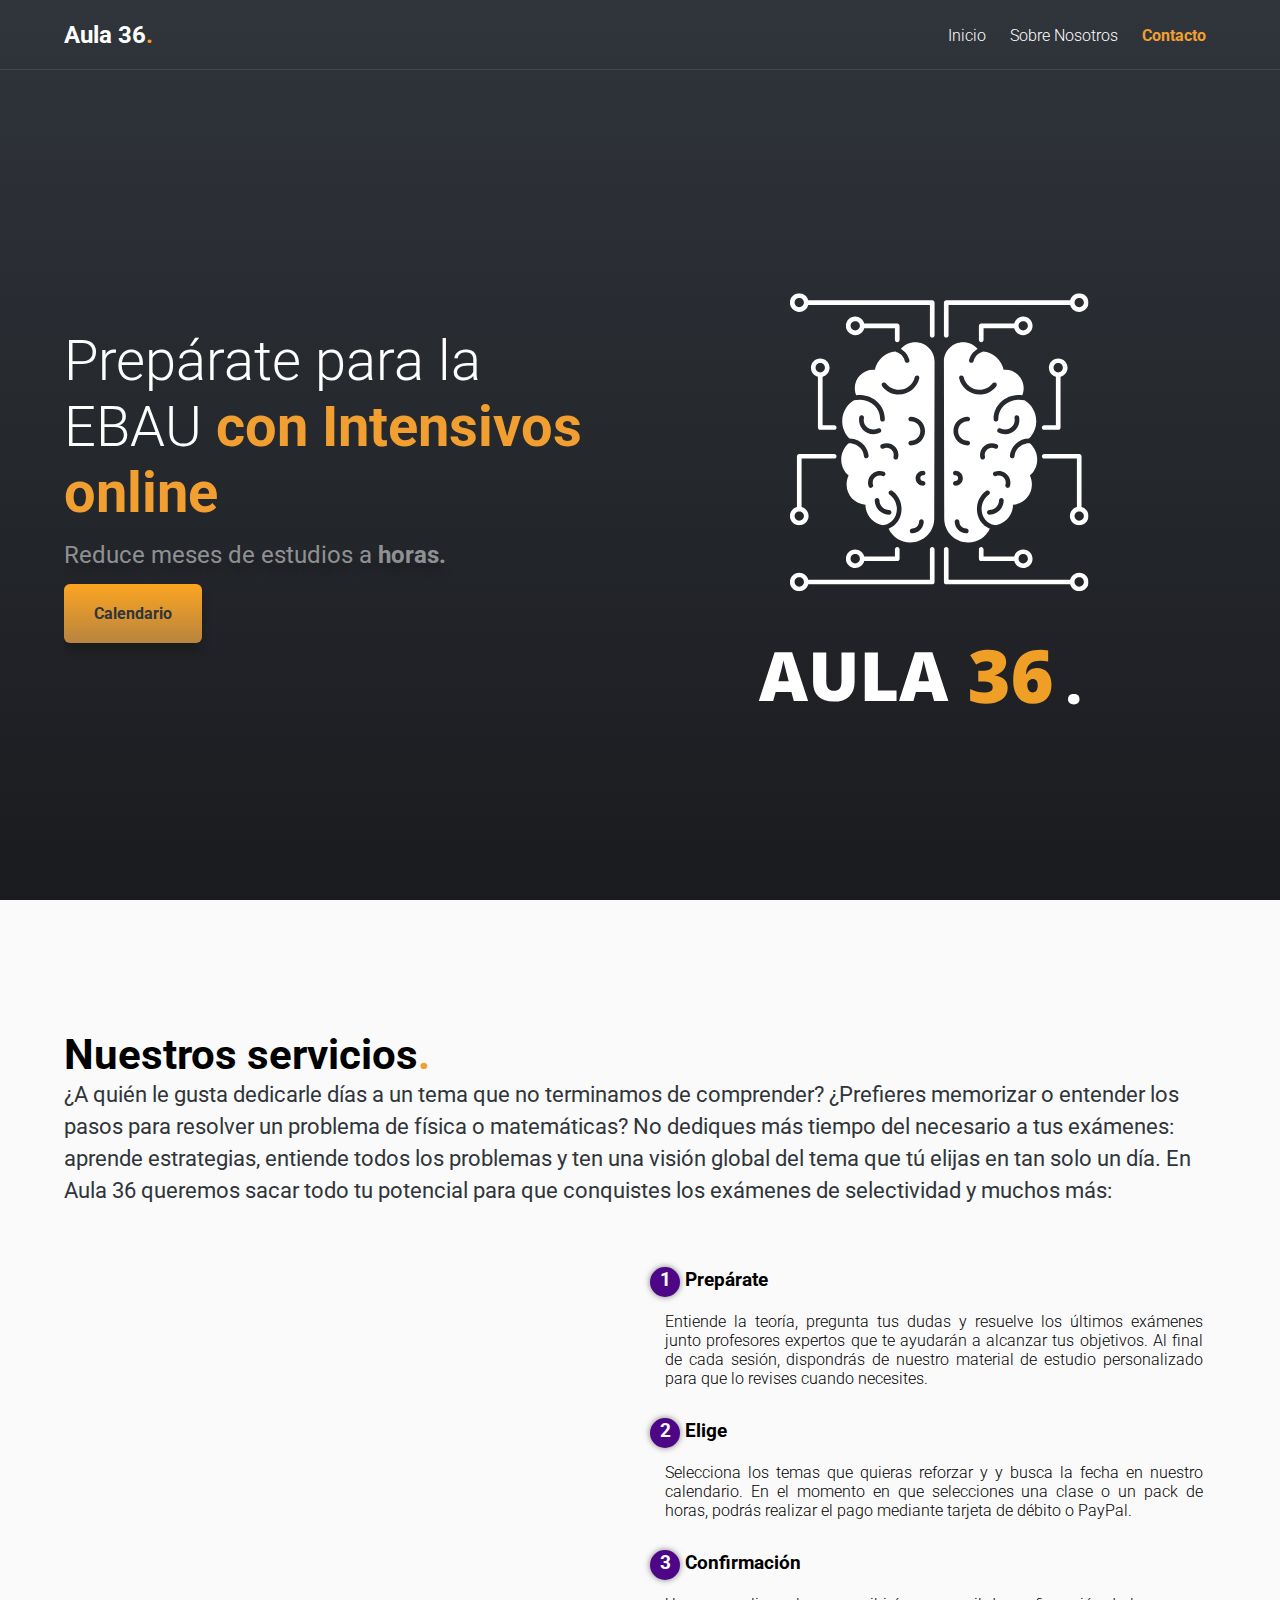
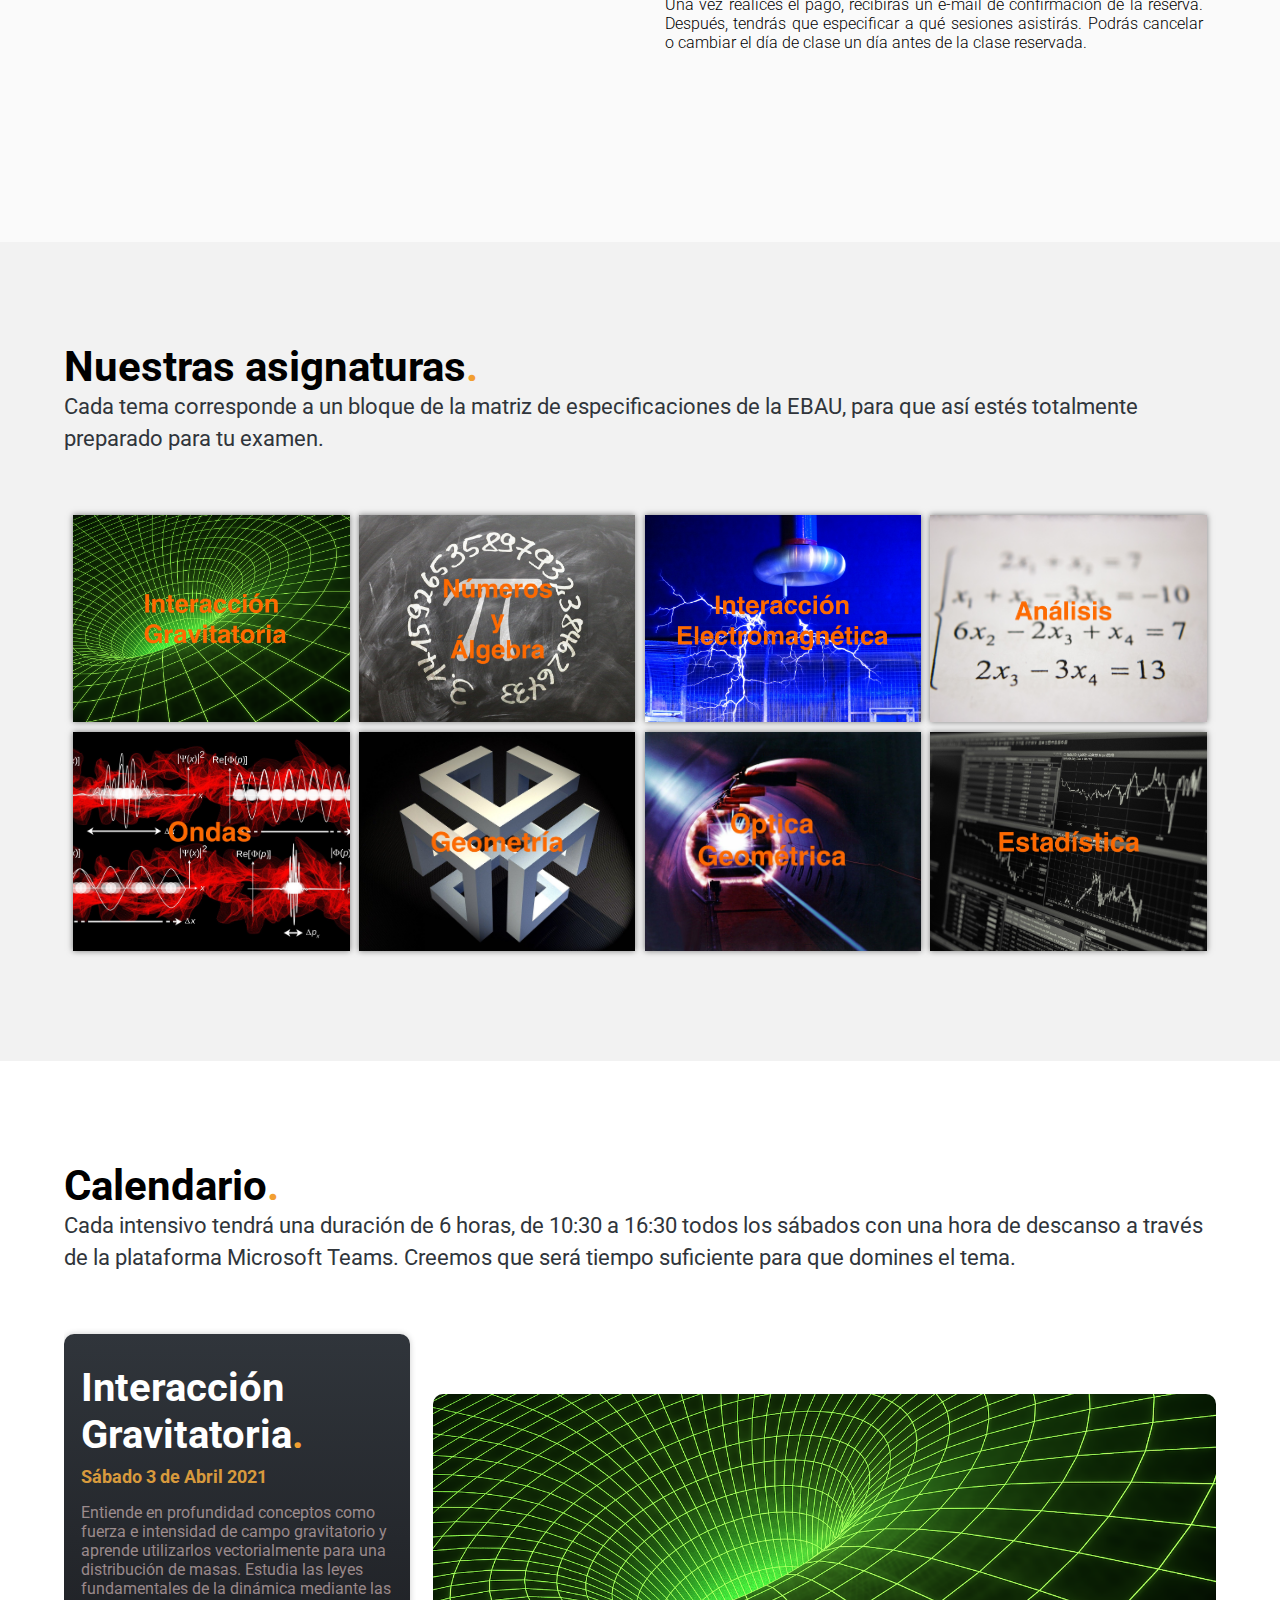
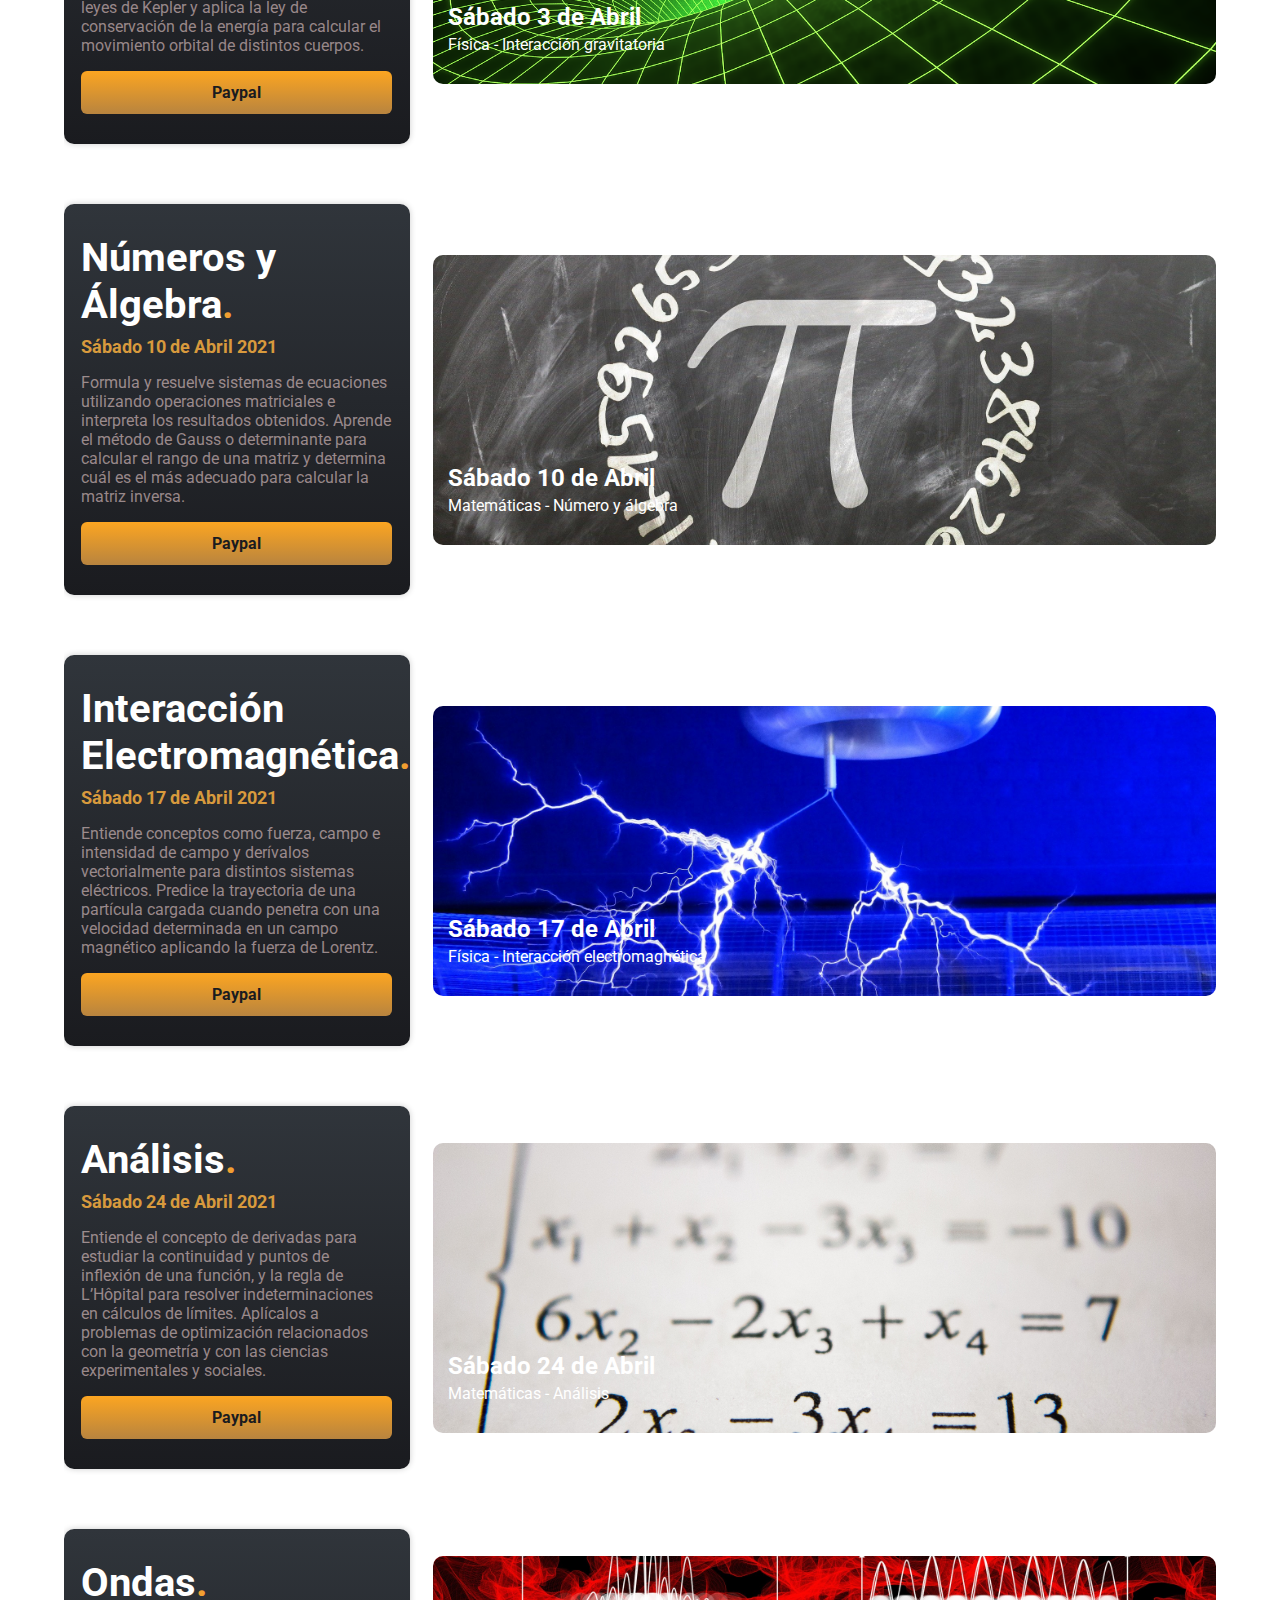
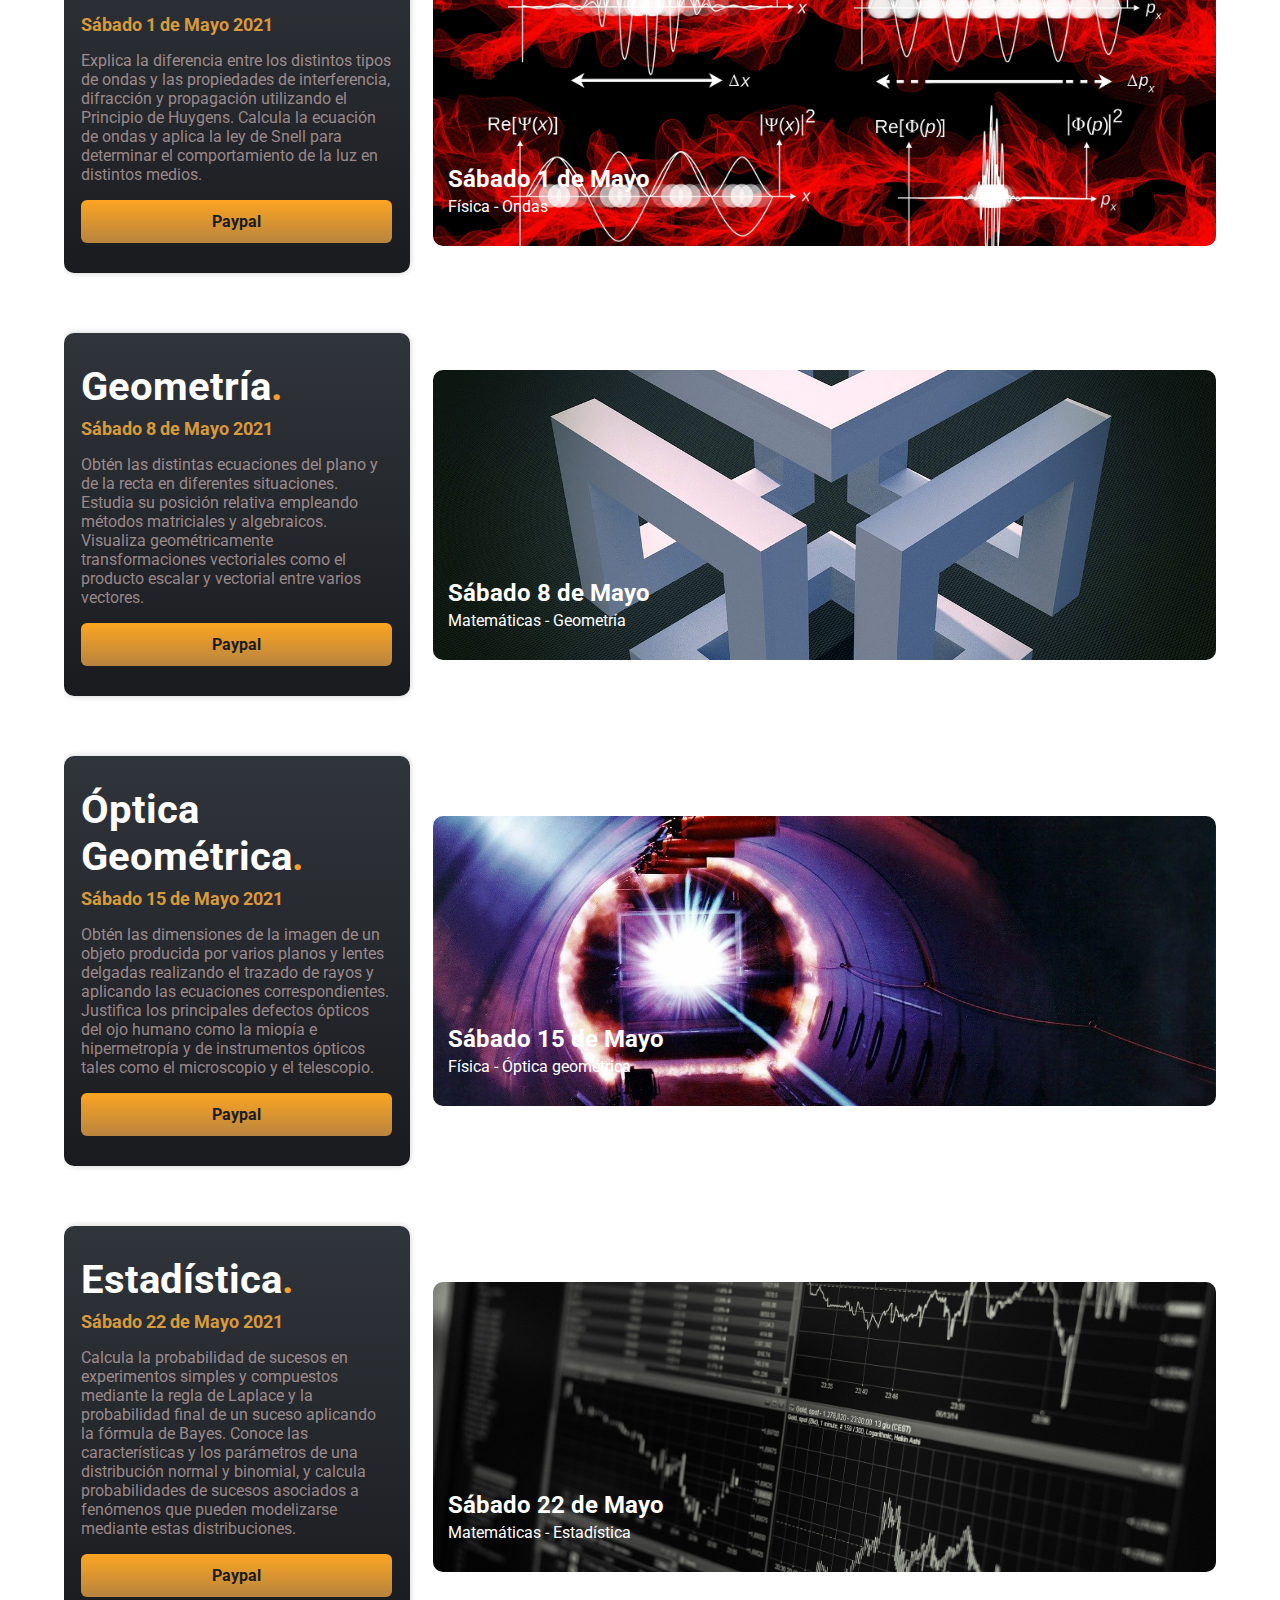
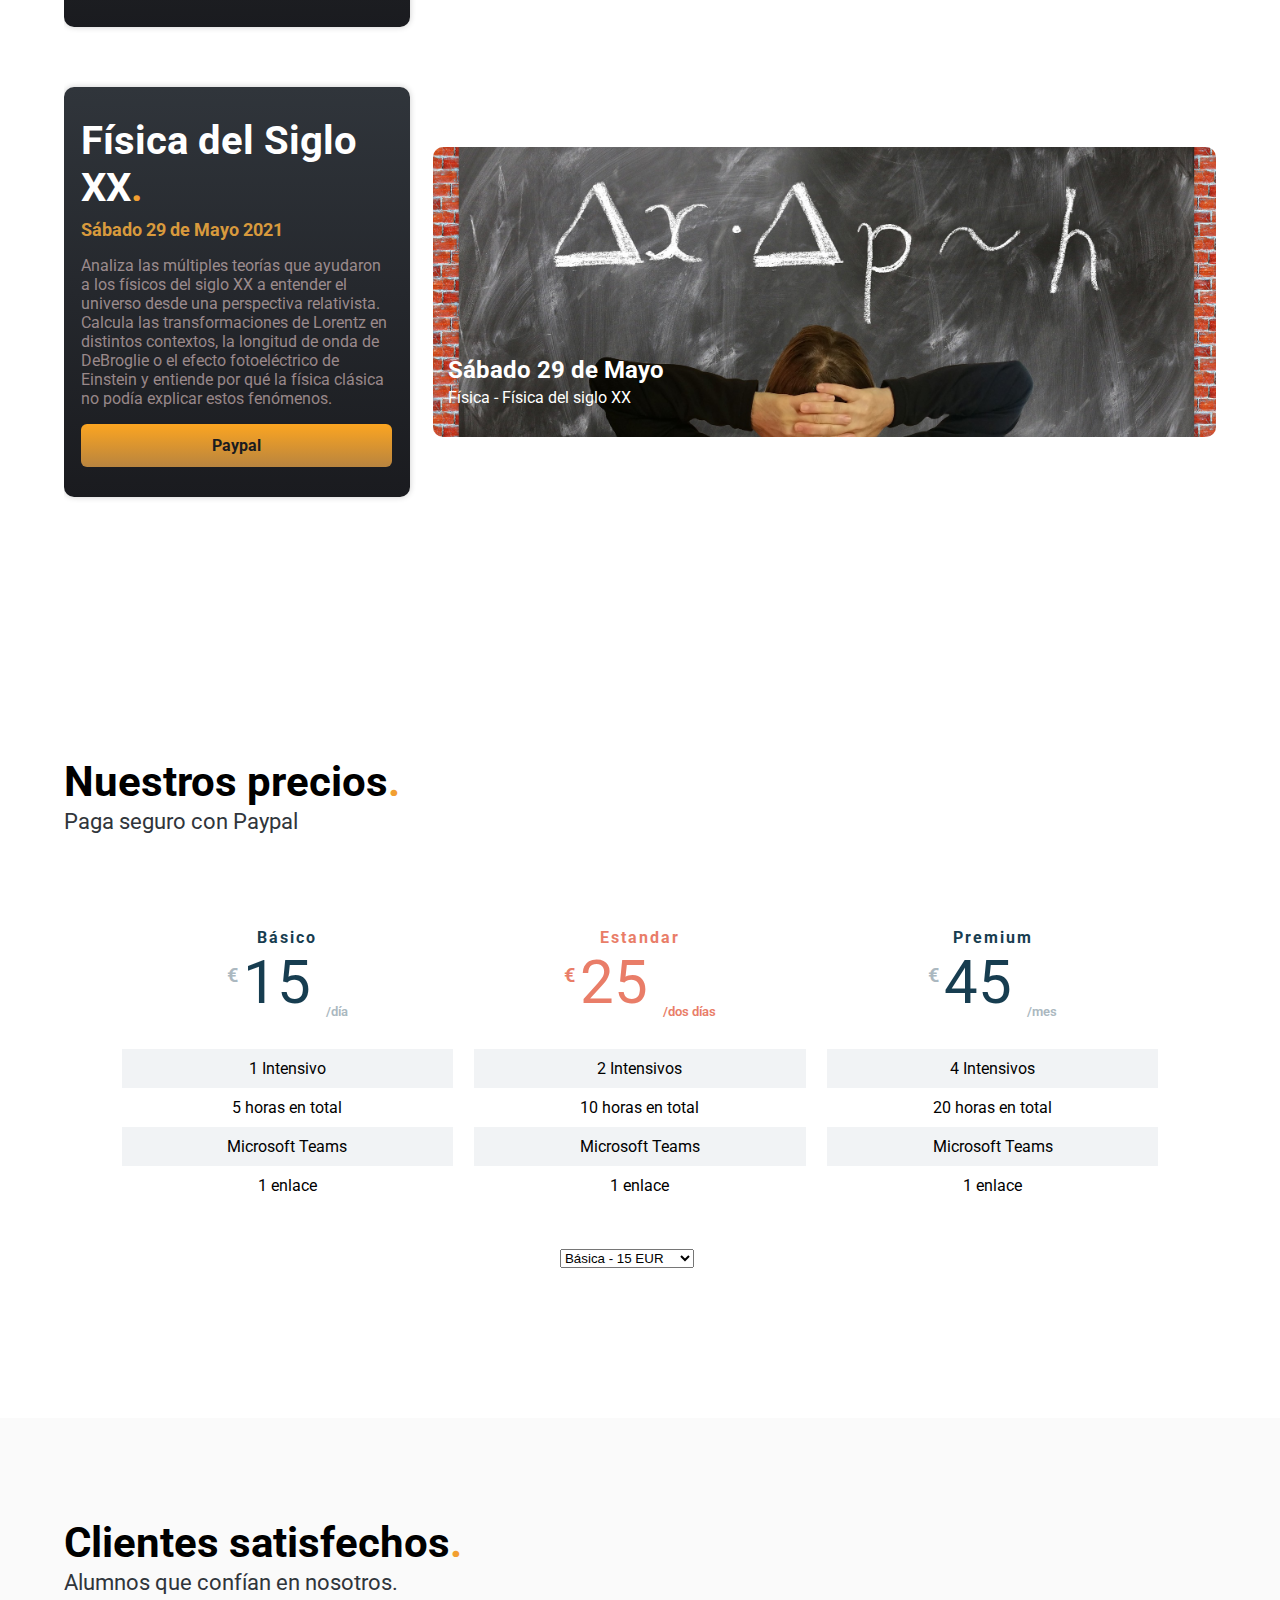
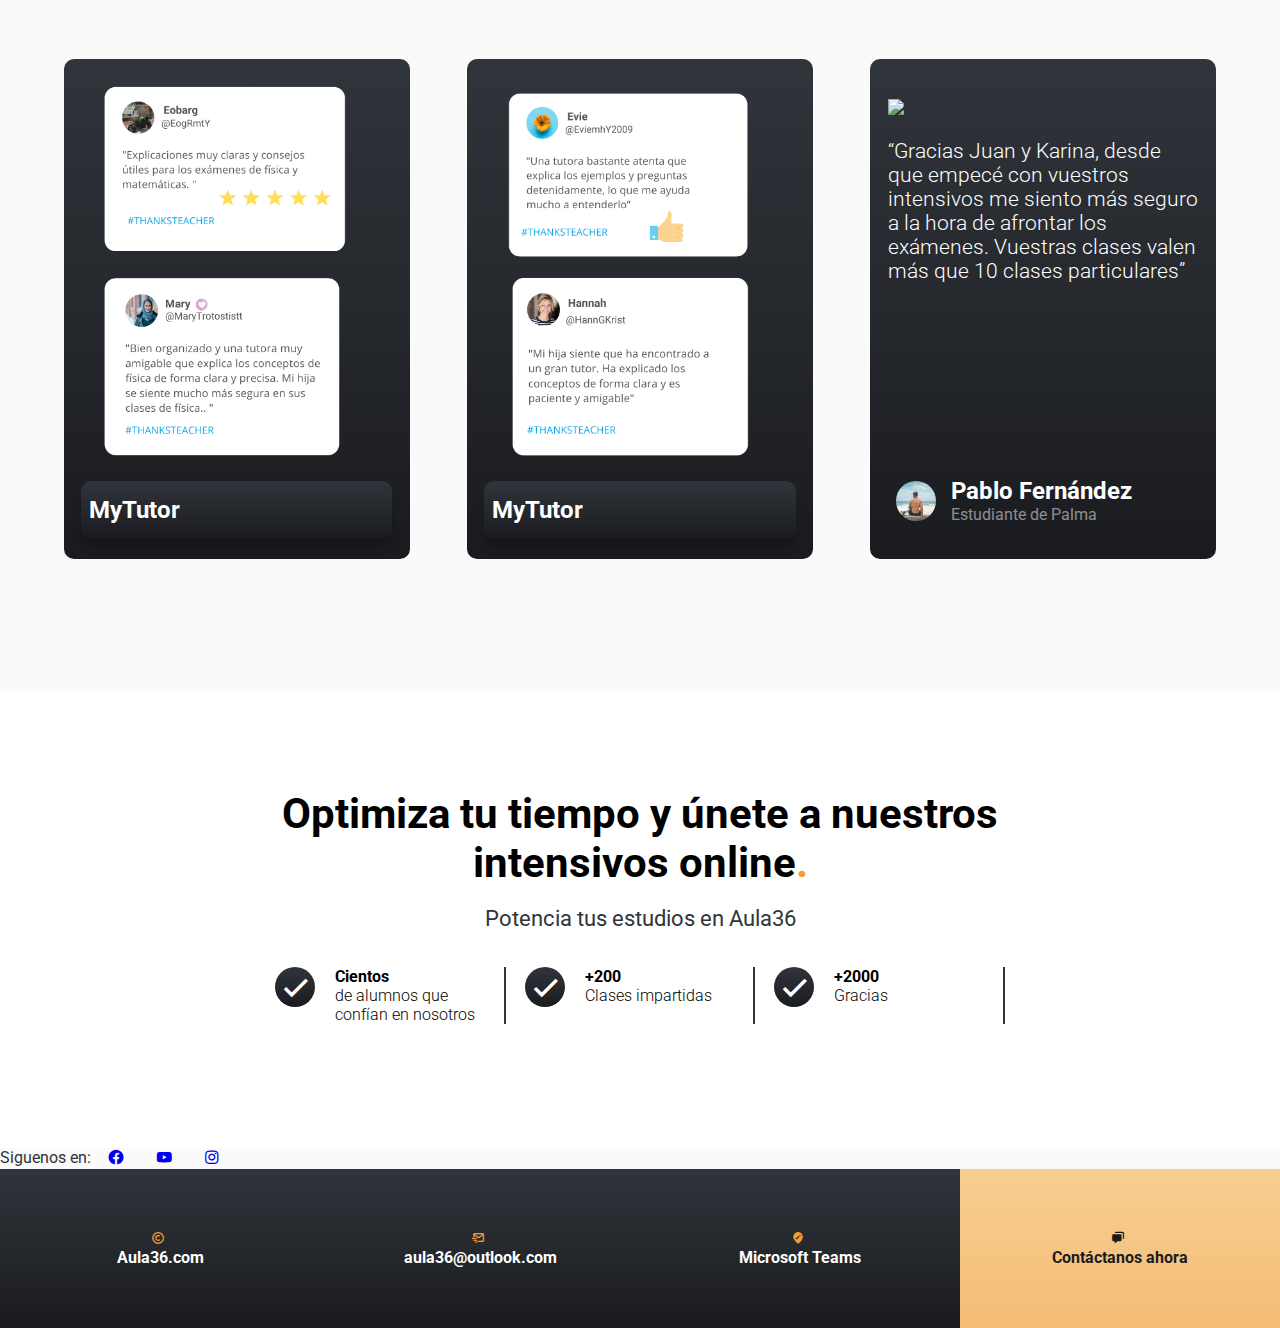
==== commit 8db97236: "Update index.html" ====
--- a/index.html
+++ b/index.html
@@ -5,10 +5,23 @@
     <meta name="viewport" content="width=device-width, initial-scale=1.0">
     <meta name="description" content="Prepárate para la EBAU con cursos intensivos.Optimiza tus Estudios.Deja atrás las CLASES PARTICULARES y afronta la SELECTIVIDAD">
     <meta name="keywords" content="ebau, selectividad, clases particulares, estudiar, física, matemáticas">
-    <title>Aula36</title>
-    <link rel="shortcut icon" href="img/favicon-16x16.png" type="image/x-icon">
+    <title>Prepárate para la EBAU | Estudia con intensivos</title>
+    <link rel="shortcut icon" href="img/favicon16.png" type="image/x-icon">
     <link rel="stylesheet" href="css/styles.css">
     <link href='https://cdn.jsdelivr.net/npm/boxicons@2.0.5/css/boxicons.min.css' rel='stylesheet'>
+    <!-- Global site tag (gtag.js) - Google Ads: 414477209 -->
+<script async src="https://www.googletagmanager.com/gtag/js?id=AW-414477209"></script>
+<script>
+  window.dataLayer = window.dataLayer || [];
+  function gtag(){dataLayer.push(arguments);}
+  gtag('js', new Date());
+
+  gtag('config', 'AW-414477209');
+</script>
+    <!-- Event snippet for Website traffic (1) conversion page -->
+<script>
+  gtag('event', 'conversion', {'send_to': 'AW-414477209/DYZrCPCAn_cBEJnX0cUB'});
+</script>
 </head>
 <body>
     <header class="hero">
@@ -64,56 +77,56 @@
                         <img src="img/interaccion gravitatoria copia.png" alt="">
                         <div class="hover-galeria">
                             
-                            <a href="#Fecha1"><p>Sábado 13 de Marzo</p></a> 
+                            <a href="#Fecha1"><p>Sábado 3 de Abril</p></a> 
                         </div>
                     </div>
                     <div class="imagen-port">
                         <img src="img/numeros copia.jpg" alt="">
                         <div class="hover-galeria">
                             
-                          <a href="#Fecha2"><p>Sábado 20 de Marzo</p></a>  
+                          <a href="#Fecha2"><p>Sábado 10 de Abril</p></a>  
                         </div>
                     </div>
                     <div class="imagen-port">
                         <img src="img/electromag.jpg" alt="">
                         <div class="hover-galeria">
                           
-                           <a href="#Fecha3"><p>Sábado 27 de Marzo</p></a> 
+                           <a href="#Fecha3"><p>Sábado 17 de Abril</p></a> 
                         </div>
                     </div>
                     <div class="imagen-port">
                         <img src="img/analisi copia.jpg" alt="">
                         <div class="hover-galeria">
                          
-                            <a href="#Fecha4"><p>Sábado 3 de Abril</p></a>
+                            <a href="#Fecha4"><p>Sábado 24 de Abril</p></a>
                         </div>
                     </div>
                     <div class="imagen-port">
                         <img src="img/ondas.jpg" alt="">
                         <div class="hover-galeria">
                             
-                           <a href="#Fecha5"><p>Sábado 10 de Abril</p></a>
+                           <a href="#Fecha5"><p>Sábado 1 de Mayo</p></a>
                         </div>
                     </div>
                     <div class="imagen-port">
                         <img src="img/geometria.jpg" alt="">
                         <div class="hover-galeria">
                             
-                           <a href="#Fecha6"><p>Sábado 17 de Abril</p></a>
+                           <a href="#Fecha6"><p>Sábado 8 de Mayo</p></a>
                         </div>
                     </div>
                     <div class="imagen-port">
                         <img src="img/optica  copia.jpg" alt="">
                         <div class="hover-galeria">
                           
-                           <a href="#Fecha7"><p>Sábado 24 de Abril</p></a> 
+                           <a href="#Fecha7"><p>Sábado 15 de Mayo</p></a> 
                         </div>
                     </div>
                     <div class="imagen-port">
                         <img src="img/estadistica estadi copia.jpg" alt="">
                         <div class="hover-galeria">
                            
-                            <a href="#Fecha8"><p>Sábado 1 de Mayo</p></a>
+                            <a href="#Fecha8"><p>Sábado 22 de Mayo</p></a>
                         </div>
                     </div>
                     
@@ -132,7 +145,7 @@
                 <div class="card">
                     <div class="cards__text">
                         <h3 class="card__title" id="Fecha1">Interacción Gravitatoria<span class="point">.</span></h3>
-                        <p class="card__date">Sábado 13 de Marzo 2021</p>
+                        <p class="card__date">Sábado 3 de Abril 2021</p>
                         <p class="card__copy">Entiende en profundidad conceptos como fuerza e intensidad de campo gravitatorio y aprende utilizarlos vectorialmente para una distribución de masas. Estudia las leyes fundamentales de la dinámica mediante las leyes de Kepler y aplica la ley de conservación de la energía para calcular el movimiento orbital de distintos cuerpos.</p>
                         <a href="#Paypal" class="card__button">Paypal</a>
                     </div>
@@ -140,14 +153,14 @@
                 <div class="background">
                     <img src="img/interaccion gravitatoria.png" class="background__img">
                     <div class="background__text">
-                        <h3 class="background__title">Sábado 13 de Marzo</h3>
+                        <h3 class="background__title">Sábado 3 de Abril</h3>
                         <p class="background__copy">Física - Interacción gravitatoria</p>
                     </div>
                 </div>
                 <div class="card">
                     <div class="cards__text">
                         <h3 class="card__title" id="Fecha2">Números y Álgebra<span class="point">.</span></h3>
-                        <p class="card__date">Sábado 20 de Marzo 2021</p>
+                        <p class="card__date">Sábado 10 de Abril 2021</p>
                         <p class="card__copy">Formula y resuelve sistemas de ecuaciones utilizando operaciones matriciales e interpreta los resultados obtenidos. Aprende el método de Gauss o determinante para calcular el rango de una matriz y determina cuál es el más adecuado para calcular la matriz inversa.</p>
                         <a href="#Paypal" class="card__button">Paypal</a>
                     </div>
@@ -155,14 +168,14 @@
                 <div class="background">
                     <img src="img/numeros.jpg" class="background__img">
                     <div class="background__text">
-                        <h3 class="background__title">Sábado 20 de Marzo</h3>
+                        <h3 class="background__title">Sábado 10 de Abril</h3>
                         <p class="background__copy">Matemáticas - Número y álgebra</p>
                     </div>
                 </div>
                 <div class="card">
                     <div class="cards__text">
                         <h3 class="card__title" id="Fecha3">Interacción Electromagnética<span class="point">.</span></h3>
-                        <p class="card__date">Sábado 27 de Marzo 2021</p>
+                        <p class="card__date">Sábado 17 de Abril 2021</p>
                         <p class="card__copy">Entiende conceptos como fuerza, campo e intensidad de campo y derívalos vectorialmente para distintos sistemas eléctricos. Predice la trayectoria de una partícula cargada cuando penetra con una velocidad determinada en un campo magnético aplicando la fuerza de Lorentz.</p>
                         <a href="#Paypal" class="card__button">Paypal</a>
                     </div>
@@ -170,14 +183,14 @@
                 <div class="background">
                     <img src="img/interacion electro.jpg" class="background__img">
                     <div class="background__text">
-                        <h3 class="background__title">Sábado 27 de Marzo</h3>
+                        <h3 class="background__title">Sábado 17 de Abril</h3>
                         <p class="background__copy">Física - Interacción electromagnética</p>
                     </div>
                 </div>
                 <div class="card">
                     <div class="cards__text">
                         <h3 class="card__title" id="Fecha4">Análisis<span class="point">.</span></h3>
-                        <p class="card__date">Sábado 3 de Abril 2021</p>
+                        <p class="card__date">Sábado 24 de Abril 2021</p>
                         <p class="card__copy">Entiende el concepto de derivadas para estudiar la continuidad y puntos de inflexión de una función, y la regla de L’Hôpital para resolver indeterminaciones en cálculos de límites. Aplícalos a problemas de optimización relacionados con la geometría y con las ciencias experimentales y sociales.</p>
                         <a href="#Paypal" class="card__button">Paypal</a>
                     </div>
@@ -185,14 +198,14 @@
                 <div class="background">
                     <img src="img/analisi.jpg" class="background__img">
                     <div class="background__text">
-                        <h3 class="background__title">Sábado 3 de Abril</h3>
+                        <h3 class="background__title">Sábado 24 de Abril</h3>
                         <p class="background__copy">Matemáticas - Análisis</p>
                     </div>
                 </div>
                 <div class="card">
                     <div class="cards__text">
                         <h3 class="card__title" id="Fecha5">Ondas<span class="point">.</span></h3>
-                        <p class="card__date">Sábado 10 de Abril 2021</p>
+                        <p class="card__date">Sábado 1 de Mayo 2021</p>
                         <p class="card__copy">Explica la diferencia entre los distintos tipos de ondas y las propiedades de interferencia, difracción y propagación utilizando el Principio de Huygens. Calcula la ecuación de ondas y aplica la ley de Snell para determinar el comportamiento de la luz en distintos medios. </p>
                         <a href="#Paypal" class="card__button">Paypal</a>
                     </div>
@@ -200,14 +213,14 @@
                 <div class="background">
                     <img src="img/ondas ons.jpg" class="background__img">
                     <div class="background__text">
-                        <h3 class="background__title">Sábado 10 de Abril</h3>
+                        <h3 class="background__title">Sábado 1 de Mayo</h3>
                         <p class="background__copy">Física - Ondas</p>
                     </div>
                 </div>
                 <div class="card">
                     <div class="cards__text">
                         <h3 class="card__title" id="Fecha6">Geometría<span class="point">.</span></h3>
-                        <p class="card__date">Sábado 17 de Abril 2021</p>
+                        <p class="card__date">Sábado 8 de Mayo 2021</p>
                         <p class="card__copy">Obtén las distintas ecuaciones del plano y de la recta en diferentes situaciones. Estudia su posición relativa empleando métodos matriciales y algebraicos. Visualiza geométricamente transformaciones vectoriales como el producto escalar y vectorial entre varios vectores.</p>
                         <a href="#Paypal" class="card__button">Paypal</a>
                     </div>
@@ -215,14 +228,14 @@
                 <div class="background">
                     <img src="img/geometria cubo.jpg" class="background__img">
                     <div class="background__text">
-                        <h3 class="background__title">Sábado 17 de Abril</h3>
+                        <h3 class="background__title">Sábado 8 de Mayo</h3>
                         <p class="background__copy">Matemáticas - Geometría</p>
                     </div>
                 </div>
                 <div class="card">
                     <div class="cards__text">
                         <h3 class="card__title" id="Fecha7">Óptica Geométrica<span class="point">.</span></h3>
-                        <p class="card__date">Sábado 24 de Abril 2021</p>
+                        <p class="card__date">Sábado 15 de Mayo 2021</p>
                         <p class="card__copy">Obtén las dimensiones de la imagen de un objeto producida por varios planos y lentes delgadas realizando el trazado de rayos y aplicando las ecuaciones correspondientes. Justifica los principales defectos ︎ópticos del ojo humano como la miop︎ía e hipermetrop︎ía y de instrumentos ︎ópticos tales como el microscopio y el telescopio.</p>
                         <a href="#Paypal" class="card__button">Paypal</a>
                     </div>
@@ -230,14 +243,14 @@
                 <div class="background">
                     <img src="img/optica .jpg" class="background__img">
                     <div class="background__text">
-                        <h3 class="background__title">Sábado 24 de Abril</h3>
+                        <h3 class="background__title">Sábado 15 de Mayo</h3>
                         <p class="background__copy">Física - Óptica geométrica</p>
                     </div>
                 </div>
                 <div class="card">
                     <div class="cards__text">
                         <h3 class="card__title" id="Fecha8">Estadística<span class="point">.</span></h3>
-                        <p class="card__date">Sábado 1 de Mayo 2021</p>
+                        <p class="card__date">Sábado 22 de Mayo 2021</p>
                         <p class="card__copy">Calcula la probabilidad de sucesos en experimentos simples y compuestos mediante la regla de Laplace y la probabilidad final de un suceso aplicando la fórmula de Bayes. Conoce las características y los parámetros de una distribución normal y binomial, y calcula probabilidades de sucesos asociados a fenómenos que pueden modelizarse mediante estas distribuciones.   </p>
                         <a href="#Paypal" class="card__button">Paypal</a>
                     </div>
@@ -245,14 +258,14 @@
                 <div class="background">
                     <img src="img/estadistica estadi.jpg" class="background__img">
                     <div class="background__text">
-                        <h3 class="background__title">Sábado 1 de Mayo</h3>
+                        <h3 class="background__title">Sábado 22 de Mayo</h3>
                         <p class="background__copy">Matemáticas - Estadística</p>
                     </div>
                 </div>
                 <div class="card">
                     <div class="cards__text">
                         <h3 class="card__title" id="Fecha9">Física del Siglo XX<span class="point">.</span></h3>
-                        <p class="card__date">Sábado 8 de Mayo 2021</p>
+                        <p class="card__date">Sábado 29 de Mayo 2021</p>
                         <p class="card__copy">Analiza las múltiples teorías que ayudaron a los físicos del siglo XX a entender el universo desde una perspectiva relativista. Calcula las transformaciones de Lorentz en distintos contextos, la longitud de onda de DeBroglie o el efecto fotoeléctrico de Einstein y entiende por qué la física clásica no podía explicar estos fenómenos.</p>
                         <a href="#Paypal" class="card__button">Paypal</a>
                     </div>
@@ -260,7 +273,7 @@
                 <div class="background">
                     <img src="img/Sxx.jpg" class="background__img">
                     <div class="background__text">
-                        <h3 class="background__title">Sábado 8 de Mayo</h3>
+                        <h3 class="background__title">Sábado 29 de Mayo</h3>
                         <p class="background__copy">Física - Física del siglo XX</p>
                     </div>
                 </div>
